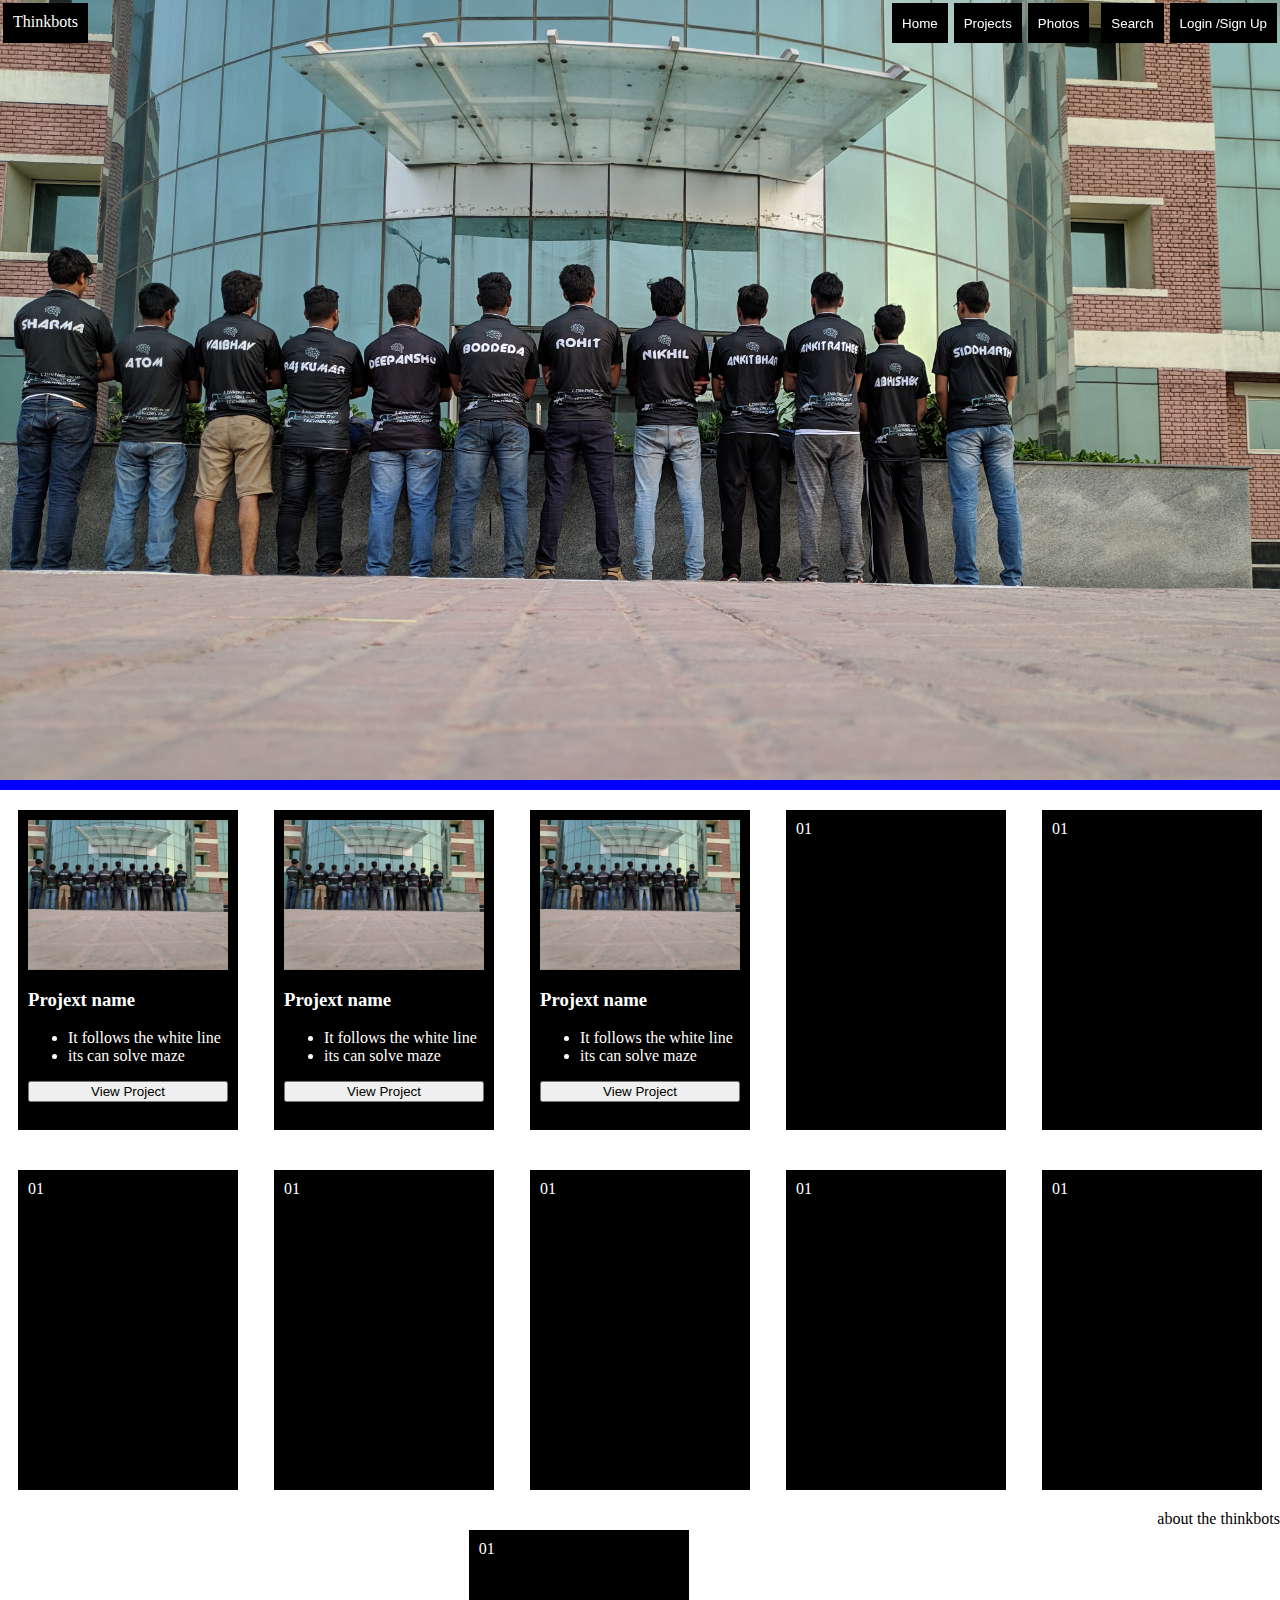
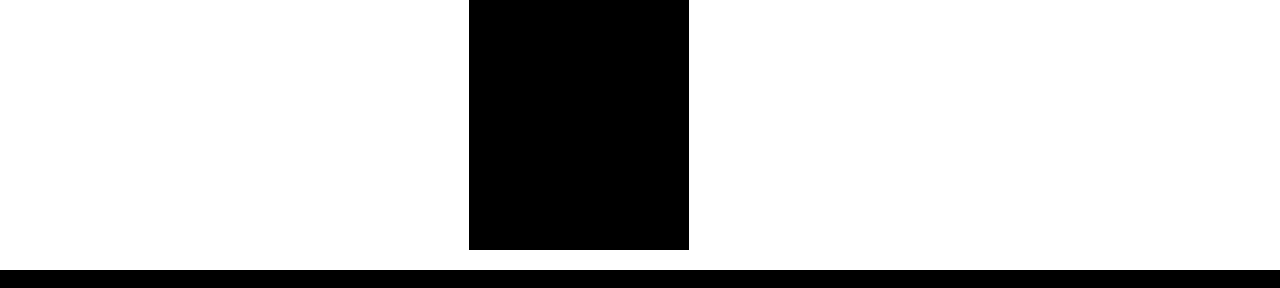
==== index.html @ 304fc338 "sample" ====
<html>
    <meta name ="viewport" content="width=device-width,initial-scale=1.0">
    <head>
        <title>
            Thinkbots !
        </title>
        <link rel="stylesheet" href="index.css">
      
    </head>

    <body> 
         
        
        
<div class="bckimg">  
               
    <div id = "toolbar">

  

        <div class = "logo tb ">
           
                Thinkbots
            
        </div>

            <div class  = "right_section">

  
  
                <button class ="home tb">Home</button>

                <button class ="project tb">Projects</button>

               <button class ="Photos tb">Photos</button>

                <button class = "SePa tb">
                    
                 <input class="navSearch" placeholder="Type here">
                    
                    
                
                </button>
                <button class = "navSbtn tb">Search</button>  

                <button class ="profile tb">Login /Sign Up</button>


            </div>
  
    </div>  

          
 </div>
        <div id = "content_cont">
              
            <div class="content 01">
                <img class = "projimg 01" src="index_img.jpg">
                <h3>Projext name</h3>
                <ul>
                    <li>It follows the white line</li>
                    <li>its can solve maze</li>
                
                
                </ul>
                
                <button class ="vpbut 01">View Project</button>
              
                    
                
            </div>
            
            
            <div class="content 02">
                
                <img class = "projimg 01" src="index_img.jpg">
                <h3>Projext name</h3>
                <ul>
                    <li>It follows the white line</li>
                    <li>its can solve maze</li>
                
                
                </ul>
                
                <button class ="vpbut 02">View Project</button>
              
                    
            </div> 
             
            <div class="content 03">  
                
                <img class = "projimg 01" src="index_img.jpg">
                <h3>Projext name</h3>
                <ul>
                    <li>It follows the white line</li>
                    <li>its can solve maze</li>
                
                
                </ul>
                
                <button class ="vpbut 03">View Project</button>
              
                
            </div>
            
            <div class="content 09">01</div>
            <div class="content 10">01</div>
            <div class="content 11">01</div>
            <div class="content 12">01</div>
            <div class="content 13">01</div>
            <div class="content 14">01</div>
            <div class="content 15">01</div>
            <div class="content 16">01</div>

            
            
            
            
            
        about the thinkbots 
        </div>
        <div id = "footer">
        created by the team thinkbots
        
        </div>
        
        
        
        
        
        
        
        
    
    
   <script src="index.js"></script>
    </body>

</html>
---- index.css ----
body{
    background:blue; 
    color : black;
    padding: 0px;
    margin: 0px;
    
}

#toolbar{
    background-color:transparent;
    
    position: sticky;
    left:0px;
     top:0px;
    display: flex; 
    justify-content: space-between;
    border-top: 0px;
    padding: 0px ;
}
.tb{
    background-color: black;
    color:white;
    border: 100px;
    border-color: aqua;
    padding: 10px ;
    margin: 3px;
    transition: all 100ms;
   
}






@media screen and (min-width:550px){



.right_section{
    background-color:transparent;
    position: relative;
    left:0px;
     top:0px;
    display: flex; 
    justify-content: flex-end;
    border-top: 0px;
    padding: 0px ;
}
}



.bckimg{
/*
  
    background: linear-gradient(to bottom right , blue , red); 
*/
    background-image: url(index_img.jpg);
    background-size:cover;
    background-attachment: fixed;
    width: 100%;
    
    position: relative;
    height: 780px;
    border-top: 0px;
    padding: 0px ;
    margin: 0px;
}


.content{
    
    padding: 10px;
    background-color: black;
    color : white;
    
    height: 300px;
    width: 200px;
    border: 10++++px solid black;
    
    margin: 20px auto;
    
   
}
  
    #content_cont{
   background-color:white;
    position: relative;
    left:0px;
     top:10px;
    height:auto px;
    border-top: 0px;
    padding: 0px ;
    display:flex;
   flex-wrap: wrap;
align-content: center;
    
    
   
}

#footer{
    background-color:black;
    position: relative;
    left:0px;
     top:10px;
    border-top: 0px;
    padding: 0px ;
    padding: 0px ;
}

.projimg{
    height: auto;
    width: 100%;
}

.vpbut {
    position: relative;
    width:100%;
    text-decoration-color: aqua
}
.menuebtn{
    visibility: hidden;
}




.navSearch {
    background-color: #fffff;
    border : 0px solid black;
    border-radius: 30px;
    width: 0px;
    height: 27px;
    transition-duration: all 500ms;
    padding: 0px;
    
}
.SePa  {
    width: 0px;
    padding: 0px;
    height: 40px;
    transition-duration: all 500ms;
    border:0px;
}







/*for small screen size */ 



@media screen and (max-width:549px){
.right_section{
    background-color:transparent;
    visibility: hidden;
    position: relative;
    left:0px;
     top:0px;
    display: flex; 
    flex-direction: column;
    border-top: 0px;
    padding: 0px ;
    
}
  #toolbar{
    background-color:transparent;
    
    position: fixed;
    left:0px;
     top:0px;
    display: flex; 
      flex-direction: column;
    justify-content:flex-start;
    border-top: 0px;
    padding:0px ;
      width: 100%;
}  
 
   
  .tb{
     
    background-color: black;
  color: white;
      
    border-color: aqua;
    padding: 10px;
    margin: 0px;
      width: 100%;
    transition: all 100ms;
      display: flex;
      justify-content: center;
      
   
}  
    
    .navbtn {
         background-color: aqua;
        color: red;
        position: fixed;
        left :0px;
     
        
        
    }   
    
    
 

.navSearch {
    background-color: #fffff;
    border : 0px solid black;
    border-radius: 30px;
    width: 70%;
    height: 0px;
    padding: 10px;
    
}
.SePa  {
    width: 100%;
    padding: 0px;
height:0px;

    border:0px;
}

    
    
    

    
    
    
    
    
    
    
    
    
}
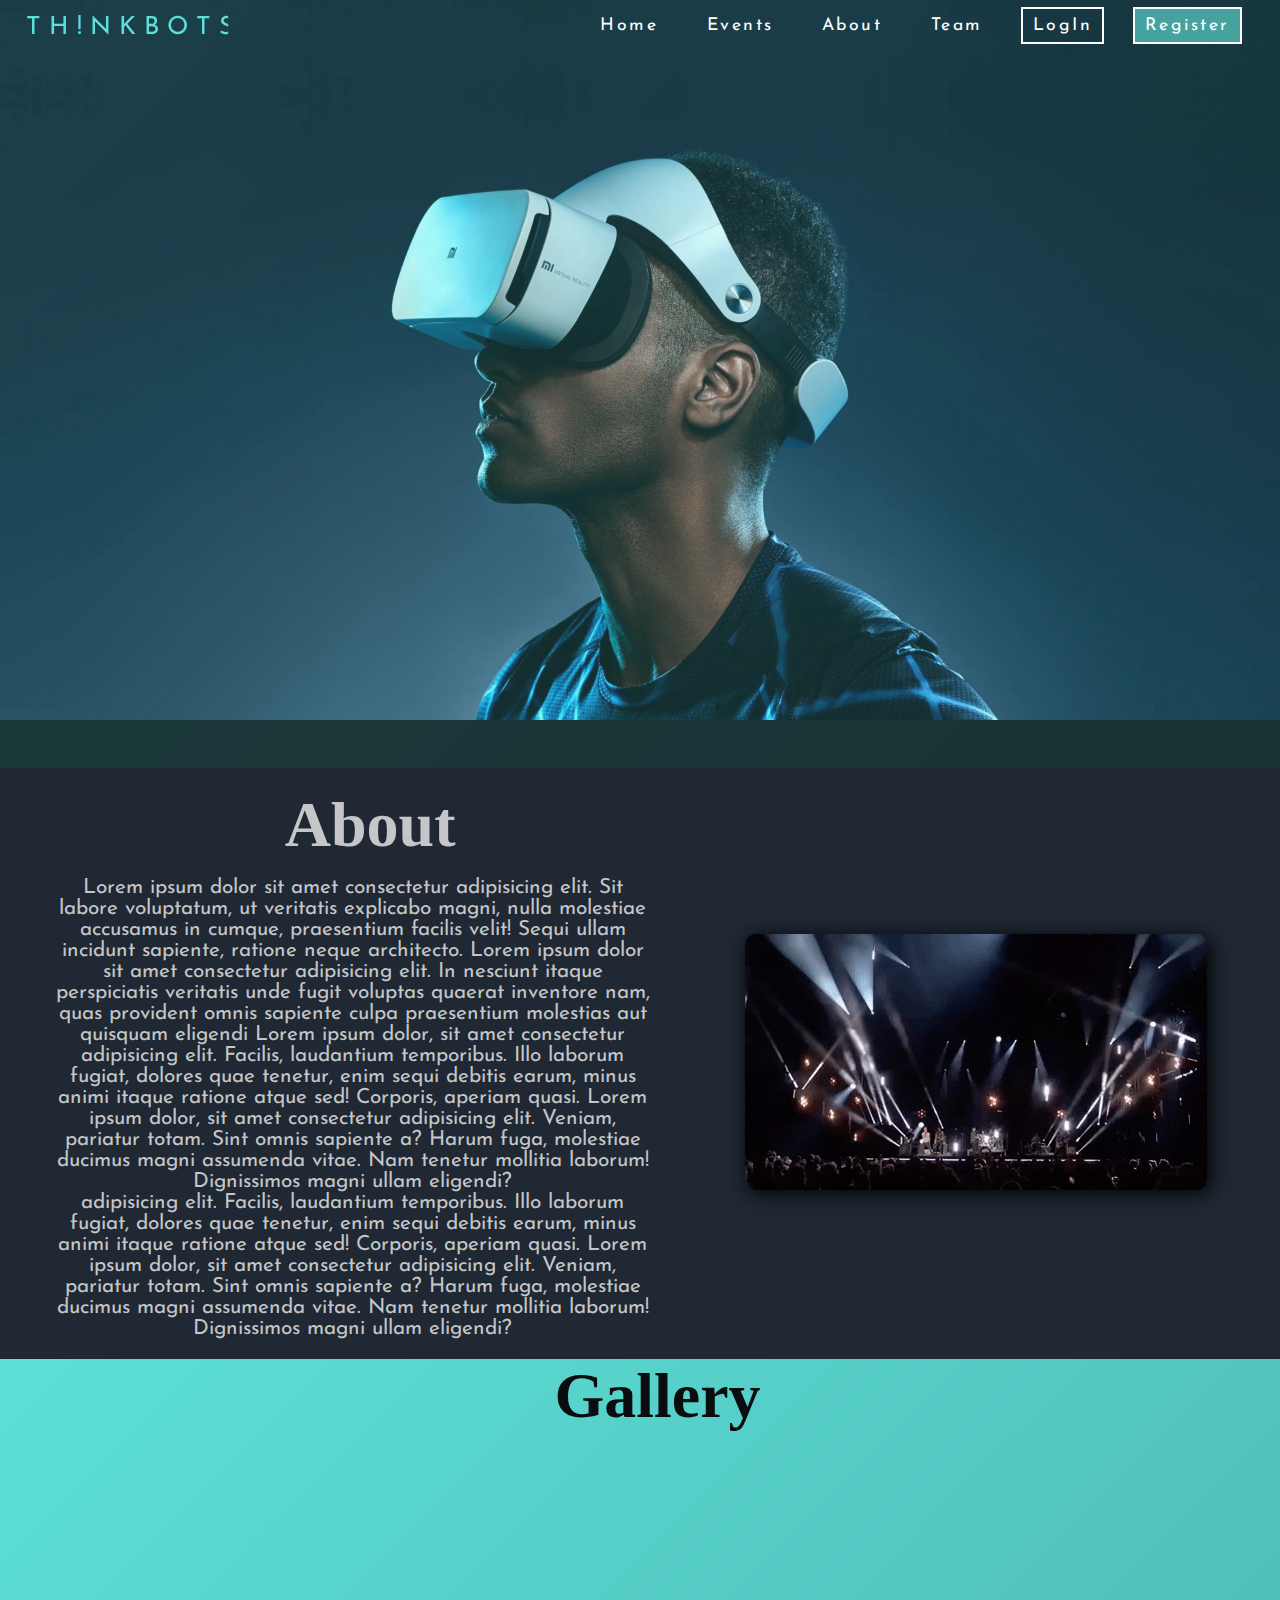
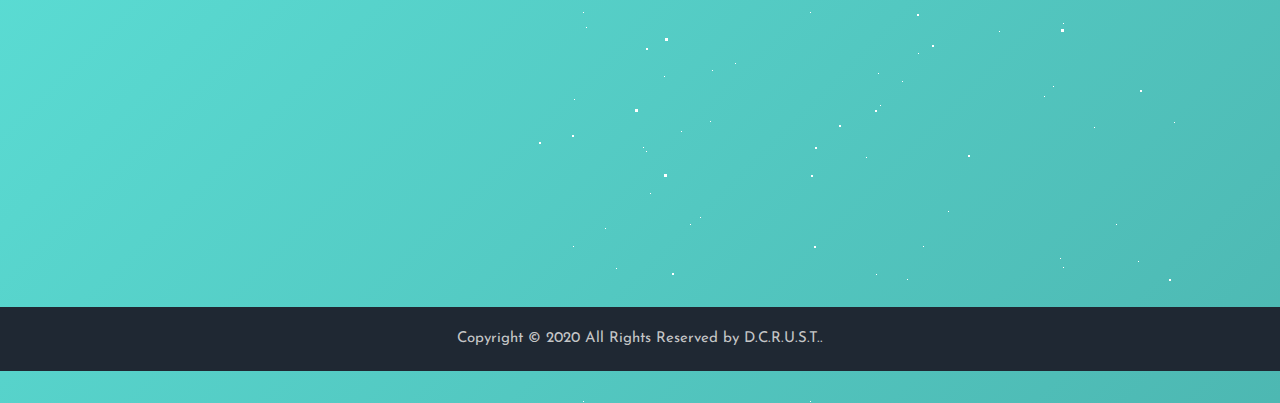
==== commit b7218056: "added files from rhythm website and some changes" ====
--- a/index.html
+++ b/index.html
@@ -1,139 +1,309 @@
-<html>
-    <meta name ="viewport" content="width=device-width,initial-scale=1.0">
-    <head>
-        <title>
-            Thinkbots !
-        </title>
-        <link rel="stylesheet" href="index.css">
-      
-    </head>
-
-    <body> 
-         
-        
-        
-<div class="bckimg">  
-               
-    <div id = "toolbar">
-
-  
-
-        <div class = "logo tb ">
-           
-                Thinkbots
-            
-        </div>
-
-            <div class  = "right_section">
-
-  
-  
-                <button class ="home tb">Home</button>
-
-                <button class ="project tb">Projects</button>
-
-               <button class ="Photos tb">Photos</button>
-
-                <button class = "SePa tb">
-                    
-                 <input class="navSearch" placeholder="Type here">
-                    
-                    
-                
-                </button>
-                <button class = "navSbtn tb">Search</button>  
-
-                <button class ="profile tb">Login /Sign Up</button>
-
-
-            </div>
-  
-    </div>  
-
-          
- </div>
-        <div id = "content_cont">
-              
-            <div class="content 01">
-                <img class = "projimg 01" src="index_img.jpg">
-                <h3>Projext name</h3>
-                <ul>
-                    <li>It follows the white line</li>
-                    <li>its can solve maze</li>
-                
-                
-                </ul>
-                
-                <button class ="vpbut 01">View Project</button>
-              
-                    
-                
-            </div>
-            
-            
-            <div class="content 02">
-                
-                <img class = "projimg 01" src="index_img.jpg">
-                <h3>Projext name</h3>
-                <ul>
-                    <li>It follows the white line</li>
-                    <li>its can solve maze</li>
-                
-                
-                </ul>
-                
-                <button class ="vpbut 02">View Project</button>
-              
-                    
-            </div> 
-             
-            <div class="content 03">  
-                
-                <img class = "projimg 01" src="index_img.jpg">
-                <h3>Projext name</h3>
-                <ul>
-                    <li>It follows the white line</li>
-                    <li>its can solve maze</li>
-                
-                
-                </ul>
-                
-                <button class ="vpbut 03">View Project</button>
-              
-                
-            </div>
-            
-            <div class="content 09">01</div>
-            <div class="content 10">01</div>
-            <div class="content 11">01</div>
-            <div class="content 12">01</div>
-            <div class="content 13">01</div>
-            <div class="content 14">01</div>
-            <div class="content 15">01</div>
-            <div class="content 16">01</div>
-
-            
-            
-            
-            
-            
-        about the thinkbots 
-        </div>
-        <div id = "footer">
-        created by the team thinkbots
-        
-        </div>
-        
-        
-        
-        
-        
-        
-        
-        
-    
-    
-   <script src="index.js"></script>
-    </body>
+<!DOCTYPE html>
+<html lang="en">
+
+<head>
+      <meta charset="UTF-8">
+      <meta name="viewport" content="width=device-width, initial-scale=1.0">
+      <meta http-equiv="X-UA-Compatible" content="ie=edge">
+      <title>Rhythm 2k20</title>
+      <link href="https://fonts.googleapis.com/css?family=Josefin+Sans&display=swap" rel="stylesheet">
+      <link rel="stylesheet" href="./css/index.css">
+      <link rel="stylesheet" href="./css/animations-index.css">
+
+      <meta name="theme-color" content="#1F2833">
+
+</head>
+
+<body>
+
+      <div id="loading">
+            <div id="loading-logo">
+                  <samp>RHYTHM <br> 2k20</samp>
+
+            </div>
+      </div>
+
+      <iframe id="fest-video" width="560" height="315" src="https://www.youtube.com/embed/jZt53MjhiX4" frameborder="0"
+            allow="accelerometer; autoplay; encrypted-media; gyroscope; picture-in-picture" allowfullscreen></iframe>
+      <div id="fest-video-overlay"></div>
+
+
+      <img id="full-img" src="" alt="">
+
+
+
+
+
+
+      <nav id="nav">
+
+
+
+
+            <!-- ***********************logo******************** -->
+
+
+            <svg class="logo" version="1.1" xmlns="" xmlns:xlink="" x="0px" y="0px" width="200px" height="50px"
+                  viewBox="0 0 574.558 120" enable-background="new 0 0 574.558 120" xml:space="preserve">
+                  <defs>
+                        <pattern id="water" width=".25" height="1.1" patternContentUnits="objectBoundingBox">
+                              <path fill="#66fcf1"
+                                    d="M0.25,1H0c0,0,0-0.659,0-0.916c0.083-0.303,0.158,0.334,0.25,0C0.25,0.327,0.25,1,0.25,1z" />
+                        </pattern>
+
+                        <text id="text" transform="matrix(1 0 0 1 -8.0684 116.7852)" font-family="'Cabin Condensed'"
+                              font-size="100">T H ! N K B O T S</text>
+
+                        <mask id="text_mask">
+                              <use x="0" y="0" xlink:href="#text" opacity="1" fill="#66fcf1" />
+                        </mask>
+                  </defs>
+
+                  <!--<use x="0" y="0" xlink:href="#text" fill="#222"/>-->
+
+                  <rect class="water-fill" mask="url(#text_mask)" fill="url(#water)" x="-800" y="0" width="1600"
+                        height="120" />
+
+            </svg>
+
+
+            <!-- //////////////logo -->
+
+
+
+
+
+
+
+            <ul id="nav-list">
+
+
+
+
+                  <a id="nav-item" class="home">Home </a>
+                  <a id="nav-item" class="events" href="events.html">Events </a>
+                  <a id="nav-item" class="about" href="#about">About </a>
+                  <a id="nav-item" class="team">Team </a>
+                  <a id="nav-item" class="log-in" href="login.html">LogIn</a>
+                  <a id="nav-item" class="register" href="regis.html">Register </a>
+
+
+
+
+
+
+            </ul>
+
+            <div id="menu-btn">
+                  <div id="btn-bar" class="bar1"></div>
+                  <div id="btn-bar" class="bar2"></div>
+                  <div id="btn-bar" class="bar3"></div>
+            </div>
+
+
+
+
+
+
+
+      </nav>
+
+
+      <nav id="ns">
+
+
+
+
+            <!-- ***********************logo******************** -->
+
+
+            <svg class="logo" version="1.1" xmlns="" xmlns:xlink="" x="0px" y="0px" width="200px" height="50px"
+                  viewBox="0 0 574.558 120" enable-background="new 0 0 574.558 120" xml:space="preserve">
+                  <defs>
+                        <pattern id="water" width=".25" height="1.1" patternContentUnits="objectBoundingBox">
+                              <path fill="#66fcf1"
+                                    d="M0.25,1H0c0,0,0-0.659,0-0.916c0.083-0.303,0.158,0.334,0.25,0C0.25,0.327,0.25,1,0.25,1z" />
+                        </pattern>
+
+                        <text id="text" transform="matrix(1 0 0 1 -8.0684 116.7852)" font-family="'Cabin Condensed'"
+                              font-size="100">T H ! N K B O T S</text>
+
+                        <mask id="text_mask">
+                              <use x="0" y="0" xlink:href="#text" opacity="1" fill="#66fcf1" />
+                        </mask>
+                  </defs>
+
+                  <!--<use x="0" y="0" xlink:href="#text" fill="#222"/>-->
+
+                  <rect class="water-fill" mask="url(#text_mask)" fill="url(#water)" x="-800" y="0" width="1600"
+                        height="120" />
+
+            </svg>
+
+
+            <!-- //////////////logo -->
+
+
+
+
+
+
+
+            <ul id="nav-list">
+
+
+
+
+                  <a id="nav-item" class="home">Home </a>
+                  <a id="nav-item" class="events" href="events.html">Events </a>
+                  <a id="nav-item" class="about" href="#about">About </a>
+                  <a id="nav-item" class="team">Team </a>
+                  <a id="nav-item" class="log-in" href="login.html">LogIn</a>
+                  <a id="nav-item" class="register" href="regis.html">Register </a>
+
+
+
+
+
+
+            </ul>
+
+            <div id="menu-btn">
+                  <div id="btn-bar" class="bar1"></div>
+                  <div id="btn-bar" class="bar2"></div>
+                  <div id="btn-bar" class="bar3"></div>
+            </div>
+
+
+
+
+
+
+
+      </nav>
+
+      <div id="intro">
+
+
+            <div id="intro-overlay"></div>
+            <!-- <a id="int-btn" href="regis.html">Register Now</a> -->
+
+
+            <!-- <div id='stars'></div>
+            <div id='stars2'></div>
+            <div id='stars3'></div> -->
+
+
+      </div>
+
+
+
+
+
+
+
+
+      </div>
+
+
+
+
+
+      <div id="about">
+
+            <div class="about-left">
+
+                  <h1>About</h1>
+                  <p>Lorem ipsum dolor sit amet consectetur adipisicing elit. Sit labore voluptatum, ut
+                        veritatis
+                        explicabo
+                        magni, nulla molestiae accusamus in cumque, praesentium facilis velit! Sequi ullam
+                        incidunt
+                        sapiente,
+                        ratione neque architecto.
+                        Lorem ipsum dolor sit amet consectetur adipisicing elit. In nesciunt itaque
+                        perspiciatis
+                        veritatis unde fugit voluptas quaerat inventore nam, quas provident omnis sapiente
+                        culpa
+                        praesentium molestias aut quisquam eligendi Lorem ipsum dolor, sit amet consectetur
+                        adipisicing elit. Facilis, laudantium temporibus. Illo laborum fugiat, dolores quae
+                        tenetur, enim sequi debitis earum, minus animi itaque ratione atque sed! Corporis,
+                        aperiam
+                        quasi.
+                        Lorem ipsum dolor, sit amet consectetur adipisicing elit. Veniam, pariatur totam.
+                        Sint
+                        omnis sapiente a? Harum fuga, molestiae ducimus magni assumenda vitae. Nam tenetur
+                        mollitia laborum! Dignissimos magni ullam eligendi?
+                  </p>
+                  <p>
+                        adipisicing elit. Facilis, laudantium temporibus. Illo laborum fugiat, dolores quae
+                        tenetur, enim sequi debitis earum, minus animi itaque ratione atque sed! Corporis,
+                        aperiam
+                        quasi.
+                        Lorem ipsum dolor, sit amet consectetur adipisicing elit. Veniam, pariatur totam.
+                        Sint
+                        omnis sapiente a? Harum fuga, molestiae ducimus magni assumenda vitae. Nam tenetur
+                        mollitia laborum! Dignissimos magni ullam eligendi?
+                  </p>
+
+            </div>
+
+
+            <div id="fest-video-mob">Watch Video</div>
+
+
+            <div class="about-right">
+                  <img id="about-img" src="./img/giphy.gif" alt="" srcset="">
+
+
+            </div>
+
+
+      </div>
+
+
+
+      </div>
+
+      <h1 id="gallery-head">Gallery</h1>
+      <div id="gallery">
+
+            <div id='stars'></div>
+            <div id='stars2'></div>
+            <div id='stars3'></div>
+
+            <img src="./img/University/dcrust-1.jpg" alt="" class="img_1" onclick="onimgclick(1)">
+            <img src="./img/University/dcrust-2.jpg" alt="" class="img_2" onclick="onimgclick(2)">
+            <img src="./img/University/dcrust-3.jpeg" alt="" class="img_3" onclick="onimgclick(3)">
+            <img src="./img/University/dcrust-4.jpg" alt="" class="img_4" onclick="onimgclick(4)">
+            <img src="./img/University/dcrust-10.jpeg" alt="" class="img_5" onclick="onimgclick(5)">
+            <img src="./img/University/dcrust-6.jpg" alt="" class="img_6" onclick="onimgclick(6)">
+            <img src="./img/University/dcrust-7.jpg" alt="" class="img_7" onclick="onimgclick(7)">
+            <img src="./img/University/dcrust-8.jpg" alt="" class="img_8" onclick="onimgclick(8)">
+
+
+
+      </div>
+
+
+
+      <footer class="site-footer">
+
+            <!-- <hr> -->
+
+
+
+
+            <p class="copyright-text">Copyright &copy; 2020 All Rights Reserved by
+                  <a href="http://dcrustm.ac.in/">D.C.R.U.S.T.</a>.
+
+            </p>
+
+      </footer>
+
+</body>
+
+<script src="./js/jquery-3.4.1.min.js"></script>
+<script src="./js/index.js"></script>
 
 </html>--- a/css/index.css
+++ b/css/index.css
@@ -0,0 +1,818 @@
+#fest-video-mob {
+    display: none;
+}
+
+
+body {
+    overflow-x: hidden;
+    font-family: monospace;
+    padding: 0px;
+    margin: 0px;
+    background: linear-gradient(-45deg, #1F2833,
+            #C5C6C7,
+            #45A29E, #66FCF1);
+    background-size: 400% 400%;
+    animation: gradient 10s ease infinite;
+}
+
+@keyframes gradient {
+    0% {
+        background-position: 0% 50%;
+    }
+
+    30% {
+        background-position: 100% 50%;
+    }
+
+    100% {
+        background-position: 0% 50%;
+    }
+}
+
+html {
+    /* scroll-behavior: smooth; */
+}
+
+* {
+    color: #C5C6C7;
+    font-family: 'Josefin Sans', sans-serif;
+    margin: 0px;
+    padding: 0px;
+    overflow-x: hidden;
+}
+
+a {
+    text-decoration: none;
+}
+
+
+
+
+
+#loading {
+
+
+    background-color: #1F2833;
+    position: fixed;
+    height: 100vh;
+    width: 100%;
+    z-index: 10;
+    text-align: center;
+    /* display: none; */
+
+}
+
+#loading-logo {
+    font-size: 3em;
+    margin-top: calc(50vh - 2em);
+    animation: loadinglogo 0.5s linear infinite alternate;
+}
+
+
+
+@keyframes loadinglogo {
+    from {
+        transform: scale(0.5);
+
+
+    }
+
+    to {
+        transform: scale(0.6)
+    }
+}
+
+#fest-video {
+    position: fixed;
+
+    width: 80%;
+    height: 90vh;
+    margin-left: 10%;
+    margin-top: 5vh;
+    z-index: 100;
+    box-shadow: 50px 50px 200px black;
+    display: none;
+    border-radius: 40px;
+}
+
+#fest-video-overlay {
+    position: fixed;
+    height: 200vh;
+    width: 300vw;
+    background-color: black;
+    opacity: 0.5;
+    z-index: 95;
+    display: none;
+}
+
+#full-img {
+    position: fixed;
+    max-height: 90vh;
+    max-width: 90vw;
+    width: auto;
+    top: 50%;
+    left: 50%;
+    transform: translateX(-50%) translateY(-50%);
+    z-index: 96;
+    box-shadow: 10px 10px 30px black;
+    display: none;
+    border-radius: 10px;
+}
+
+
+
+
+nav {
+    display: flex;
+    justify-content: space-evenly;
+    background-color: #1F2833;
+    width: 100%;
+    height: 50px;
+    padding: 0px;
+    position: fixed;
+    top: -70px;
+    z-index: 5;
+    /* box-shadow: 0px 0px 10px black; */
+    transition: 0.3s ease-out;
+}
+
+#ns {
+    position: absolute;
+    background-color: transparent;
+    top: 0px
+}
+
+nav:hover {}
+
+
+
+#logo {
+    margin: auto 20px auto 20px;
+    display: block;
+    color: white;
+
+
+
+}
+
+#menu-btn {
+    margin: auto 20px auto auto;
+    height: 35px;
+    width: 35px;
+    display: none;
+    z-index: 5;
+}
+
+
+
+#btn-bar {
+
+    border-radius: 2px;
+    margin: 5px auto 5px auto;
+    height: 4px;
+    width: 90%;
+    background-color: #66fcf1;
+    transition: transform 0.25s;
+
+}
+
+
+#nav-list {
+    list-style: none;
+    display: flex;
+    flex-direction: row;
+    align-items: center;
+    justify-content: flex-end;
+    margin-right: 3vw;
+    width: 100%;
+
+    /* display: none; */
+}
+
+
+
+
+#nav-list li {
+    /* text-decoration: none; */
+    color: white;
+}
+
+
+
+
+
+
+
+
+#nav-item {
+
+
+    margin-left: 3%;
+    font-size: 1.1em;
+    padding: 8px 10px 8px 10px;
+    cursor: pointer;
+    letter-spacing: 2.5px;
+    transition: 0.1s;
+    color: white;
+
+
+}
+
+.log-in {
+    width: auto;
+    border: solid 2px white;
+
+
+}
+
+.register {
+    border: solid 2px white;
+    color: #1F2833;
+    background-color: #45A29E;
+    padding-right: 10px;
+}
+
+#nav-item:hover {
+    transform: scale(1.02);
+    /* box-shadow: 0.1px 0.1px 5px#66fcf1; */
+
+    background-color: #45A29E;
+}
+
+.register:hover {
+
+    background-color: #1F2833;
+}
+
+
+
+.nav-reg {
+    display: none;
+
+}
+
+.bar1 {
+    transform-origin: right;
+}
+
+.bar3 {
+    transform-origin: right;
+}
+
+#intro {
+    background-color: #0B0C10;
+    background-image: url(../img/web/vr_bg_1.jpg);
+    background-size: 100% auto;
+    background-repeat: no-repeat;
+    height: 60vw;
+    opacity: 0.8;
+}
+
+#intro-overlay {
+    position: absolute;
+    top: 0px;
+    left: 0px;
+    height: 110%;
+    width: 100%;
+    background-color: #1F2833;
+    opacity: 0;
+
+}
+
+
+
+#about {
+    margin-top: 0vw;
+    display: flex;
+    flex-wrap: wrap;
+    justify-content: space-evenly;
+    flex-direction: row;
+    background-color: #1F2833;
+}
+
+#about h1 {
+    font-size: 4em;
+    font-family: cursive;
+    margin-bottom: 15px;
+
+}
+
+#about p {
+    font-size: 1.3em;
+
+}
+
+.about-left {
+
+    padding: 20px;
+    text-align: center;
+    width: 50%;
+    /* margin: -100px 10%; */
+    /* border: solid 2px black; */
+}
+
+.about-right {
+    margin: auto 10px auto 10px;
+    padding: 30px;
+    /* border: solid 2px black;s */
+}
+
+#about-img {
+    height: auto;
+    width: 100%;
+    border-radius: 10px;
+    box-shadow: 3px 3px 20px black;
+    transition: 0.5s;
+}
+
+#about-img:hover {
+    transform: scale(1.05);
+}
+
+
+
+
+
+
+.logo {
+    margin-top: 5px;
+    height: 30px;
+    min-width: 300px;
+    transform: translateX(-50px);
+}
+
+@keyframes wave {
+    0% {
+        x: -400px;
+    }
+
+    100% {
+        x: 0;
+    }
+}
+
+@keyframes fill-up {
+    0% {
+        height: 50px;
+        y: 130px;
+    }
+
+    40% {
+        height: 160px;
+        y: -30px;
+    }
+
+    80% {
+        height: 160px;
+        y: -30px;
+    }
+
+    100% {
+        height: 50px;
+        y: 130px;
+    }
+}
+
+.water-fill {
+    animation: wave 0.7s infinite linear,
+        fill-up 15s infinite ease-out
+}
+
+#gallery-head {
+    color: #0B0C10;
+    text-align: center;
+    font-family: cursive;
+    font-size: 4em;
+
+}
+
+
+
+#gallery {
+    font-size: 2em;
+    margin: 10vw auto 20px auto;
+    color: #0B0C10;
+    height: auto;
+    display: flex;
+    flex-wrap: wrap;
+    justify-content: center;
+    margin-left: 6vw;
+    margin-right: 6vw;
+    padding-top: 50px;
+    padding-bottom: 50px;
+
+}
+
+#gallery img {
+    height: 200px;
+    box-shadow: 2px 2px 10px black;
+    border-radius: 5px;
+    margin: 1vw;
+
+    transition: 0.5s;
+}
+
+#gallery img:hover {
+    transform: scale(1.05);
+}
+
+
+
+
+
+.footer {
+    width: 33.3%;
+    height: 100%;
+    background-color: #C5C6C7;
+}
+
+
+
+
+
+
+
+
+
+
+
+
+
+/*Gallery css*/
+
+
+* {
+    box-sizing: border-box;
+}
+
+
+
+h1 {
+    font-family: 'Open Sans', sans-serif;
+    margin-left: 35px;
+}
+
+#gallery ul {
+    list-style-type: none;
+}
+
+#gallery ul li {
+    display: inline-block;
+    position: relative;
+    overflow: hidden;
+}
+
+#gallery ul li .mosaicItem {
+    width: 400px;
+    height: 400px;
+}
+
+#gallery ul li .mosaicItem>a .text {
+    position: absolute;
+    bottom: -50px;
+    left: 0;
+    width: 100%;
+    height: 50px;
+    background: rgba(0, 0, 0, 0.8);
+    color: white;
+    font-family: 'Open Sans', sans-serif;
+    text-align: center;
+    font-weight: 600;
+    line-height: 50px;
+    transition: all 0.5s ease-in-out;
+    opacity: 0;
+}
+
+#gallery ul li .mosaicItem>a:hover .text {
+    bottom: 0;
+    opacity: 1;
+}
+
+#gallery ul li .popin {
+    display: flex;
+    text-align: center;
+    position: fixed;
+    top: -100%;
+    transition: all ease 0.5s;
+    opacity: 0;
+    width: 100%;
+    height: 100%;
+    left: 0;
+    justify-content: center;
+    align-items: center;
+    z-index: 999;
+}
+
+#gallery ul li .popin:target {
+    top: 0;
+    opacity: 1;
+}
+
+#gallery ul li .popin:target .imgBox {
+    position: relative;
+    z-index: 998;
+}
+
+#gallery ul li .popin:target .imgBox:before {
+    content: '✖';
+    position: fixed;
+    right: 10px;
+    top: 10px;
+    color: white;
+    z-index: 999;
+}
+
+#gallery ul li .popin:target .imgBox img {
+    border: 3px solid white;
+}
+
+#gallery ul li .popin .overlay {
+    position: fixed;
+    top: 0;
+    left: 0;
+    background: rgba(0, 0, 0, 0.7);
+    width: 100%;
+    height: 100%;
+    z-index: 899;
+}
+
+
+
+
+
+/* For mobile  */
+
+
+@media screen and (max-width : 728px) {
+
+    * {
+        overflow-X: hidden;
+    }
+
+    body {
+        /* overflow-y: hidden; */
+    }
+
+    .body-svg {
+        top: -30vw;
+
+    }
+
+    #nav-list {
+        display: flex;
+        flex-direction: column;
+        height: 120vh;
+        background-color: #1F2833;
+        justify-content: flex-start;
+        width: 50%;
+        padding: 0px;
+        position: fixed;
+        left: 100%;
+        top: 50px;
+        transition: 0.3s;
+        margin-top: 0px;
+        box-shadow: 2px 3px 10px black;
+
+
+    }
+
+    #nav-item-list {
+        display: flex;
+        justify-content: space-between;
+        flex-direction: column;
+        width: 85%;
+    }
+
+    #nav-img-list {
+        margin-bottom: 10px;
+        /* align-self: flex-start; */
+        display: flex;
+        width: 80%;
+        margin-right: 20px;
+        flex-direction: row;
+        justify-content: space-between;
+    }
+
+    #nav-img-list li {
+        height: 50px;
+        padding: 3px;
+        width: 60px;
+    }
+
+    #nav-img-profile {
+        padding-top: 3px;
+    }
+
+    #nav-item {
+        text-align: center;
+        align-content: flex-start;
+        width: 85%;
+        margin: 4vh auto 0vh auto;
+    }
+
+
+    #menu-btn {
+
+        position: fixed;
+        top: 8px;
+        right: 2px;
+        display: block;
+    }
+
+    .logo {
+        transform: translateX(-25vw) translateY(0.5vw);
+
+
+    }
+
+
+    .about-left {
+
+        font-size: 1.1em;
+        padding: 20px;
+        text-align: center;
+        width: 90%;
+        /* border: solid 2px black; */
+    }
+
+    .about-right {
+        margin: auto 10px auto 10px;
+        padding: 10px;
+        display: none;
+        /* border: solid 2px black; */
+    }
+
+    #about-img {
+        height: 250px;
+        border-radius: 10px;
+        box-shadow: 3px 3px 20px black;
+        transition: 0.5s;
+    }
+
+    #int-btn {
+        display: block;
+        border: solid 2px white;
+        width: 130px;
+        color: white;
+        background-color: #45A29E;
+        padding: 12px;
+        margin-top: 15vh;
+        margin-left: auto;
+        margin-right: auto;
+
+        /* position: absolute; */
+        /* top: 50%; */
+        /* left: 50%; */
+        /* transform: translateX(-50%) translateY(150%); */
+        cursor: pointer;
+    }
+
+    #int-btn:hover {
+        background-color: transparent;
+    }
+
+    #int-btn:active {
+        background-color: transparent;
+    }
+
+    #intro {
+        background-color: #C5C6C7;
+        background-image: none;
+        background-size: 100% auto;
+        background-repeat: no-repeat;
+        height: 100vh;
+
+    }
+
+    #intro {
+        background: linear-gradient(-45deg, #ee7752, #e73c7e, #23a6d5, #23d5ab);
+        background-size: 400% 400%;
+        animation: gradient 10s ease infinite;
+    }
+
+    @keyframes gradient {
+        0% {
+            background-position: 0% 50%;
+        }
+
+        30% {
+            background-position: 100% 50%;
+        }
+
+        100% {
+            background-position: 0% 50%;
+        }
+    }
+
+
+    #Layer_1 {
+        height: auto;
+        width: 100%;
+        margin: 0px;
+        padding: 0px;
+        margin-top: 40px;
+
+
+
+        /* position: relative; */
+        /* left: 50vw; */
+        /* top: 70px; */
+        /* transform: translateY(20vh); */
+
+    }
+
+    #gallery img {
+        height: 100px;
+        overflow: hidden;
+    }
+
+
+
+    /* #body {
+    background: linear-gradient(-45deg, #ee7752, #e73c7e, #23a6d5, #23d5ab);
+    background-size: 400% 400%;
+    animation: gradient 10s ease infinite;
+}
+
+*/
+    @keyframes gradient {
+        0% {
+            background-position: 0% 50%;
+        }
+
+        30% {
+            background-position: 100% 50%;
+        }
+
+        100% {
+            background-position: 0% 50%;
+        }
+    }
+
+    #fest-video-mob {
+        border: solid 2px white;
+        padding: 10px;
+        margin: 30px;
+        background-color: #45A29E;
+        color: white;
+        box-shadow: 1px 1px 5px white;
+        display: block;
+    }
+
+
+
+
+
+
+
+
+
+}
+
+
+
+
+
+
+
+
+
+
+@media screen and (max-width : 378px) {
+
+    .logo {
+        transform: translateX(-25vw) translateY(1vw);
+
+
+    }
+
+    * {
+        overflow-x: hidden;
+    }
+
+    /* #menu-btn {
+    transform: translateX(10vw);
+    position: fixed;
+    top: 8px;
+    right: 0px;
+} */
+
+
+}
+
+
+
+
+
+
+/* footer css */
+
+
+.site-footer {
+    background-color: #1F2833;
+    padding: 20px 0 20px;
+    font-size: 15px;
+    line-height: 24px;
+    color: #737373;
+    text-align: center;
+}--- a/css/animations-index.css
+++ b/css/animations-index.css
@@ -0,0 +1,255 @@
+/* parallex effeect  */
+
+
+
+#stars {
+    width: 1px;
+    height: 1px;
+    background: transparent;
+    box-shadow: 1857px 826px #FFF, 348px 648px #FFF, 388px 235px #FFF, 1167px 812px #FFF, 1620px 376px #FFF, 1780px 1332px #FFF, 324px 1091px #FFF, 494px 498px #FFF, 136px 1432px #FFF, 860px 1670px #FFF, 1320px 1772px #FFF, 994px 804px #FFF, 1029px 369px #FFF, 406px 1673px #FFF, 1629px 78px #FFF, 81px 257px #FFF, 136px 527px #FFF, 1879px 1134px #FFF, 31px 1523px #FFF, 27px 1674px #FFF, 1462px 1468px #FFF, 434px 1775px #FFF, 226px 1243px #FFF, 1034px 877px #FFF, 1309px 340px #FFF, 1782px 943px #FFF, 1584px 134px #FFF, 1837px 452px #FFF, 1359px 1762px #FFF, 1690px 1818px #FFF, 43px 1753px #FFF, 135px 387px #FFF, 1912px 1141px #FFF, 1402px 584px #FFF, 1907px 416px #FFF, 1833px 1786px #FFF, 1049px 1544px #FFF, 2px 1444px #FFF, 307px 850px #FFF, 940px 511px #FFF, 1664px 1354px #FFF, 51px 16px #FFF, 1891px 579px #FFF, 803px 1482px #FFF, 159px 924px #FFF, 1521px 157px #FFF, 1724px 1449px #FFF, 1211px 1352px #FFF, 1190px 497px #FFF, 592px 896px #FFF, 1239px 1673px #FFF, 1831px 470px #FFF, 1792px 1900px #FFF, 1092px 890px #FFF, 1784px 854px #FFF, 1168px 1941px #FFF, 726px 1870px #FFF, 473px 1212px #FFF, 1460px 837px #FFF, 1135px 1895px #FFF, 1152px 960px #FFF, 1047px 1573px #FFF, 68px 1315px #FFF, 818px 1817px #FFF, 1402px 1048px #FFF, 1500px 1306px #FFF, 1979px 1238px #FFF, 865px 661px #FFF, 367px 70px #FFF, 1500px 240px #FFF, 833px 585px #FFF, 491px 1727px #FFF, 455px 425px #FFF, 1764px 1367px #FFF, 1861px 17px #FFF, 313px 443px #FFF, 1226px 916px #FFF, 1465px 1220px #FFF, 1962px 663px #FFF, 1156px 1747px #FFF, 1861px 1846px #FFF, 1307px 392px #FFF, 1486px 497px #FFF, 140px 1289px #FFF, 937px 1619px #FFF, 158px 1435px #FFF, 996px 631px #FFF, 1320px 986px #FFF, 807px 1755px #FFF, 559px 116px #FFF, 1625px 1393px #FFF, 340px 1044px #FFF, 489px 1220px #FFF, 1888px 1783px #FFF, 1194px 481px #FFF, 137px 496px #FFF, 777px 155px #FFF, 1195px 1339px #FFF, 171px 302px #FFF, 1754px 835px #FFF, 1512px 623px #FFF, 1253px 1153px #FFF, 1594px 1698px #FFF, 245px 556px #FFF, 1519px 993px #FFF, 1930px 87px #FFF, 1549px 287px #FFF, 381px 373px #FFF, 410px 1620px #FFF, 399px 1701px #FFF, 817px 1057px #FFF, 971px 383px #FFF, 1547px 162px #FFF, 140px 479px #FFF, 714px 1884px #FFF, 974px 741px #FFF, 1313px 1613px #FFF, 39px 1990px #FFF, 1251px 340px #FFF, 468px 722px #FFF, 526px 1040px #FFF, 1081px 1173px #FFF, 1738px 1012px #FFF, 1904px 624px #FFF, 1509px 1571px #FFF, 1021px 541px #FFF, 239px 825px #FFF, 1009px 1783px #FFF, 1440px 1397px #FFF, 1766px 1114px #FFF, 590px 745px #FFF, 1791px 1076px #FFF, 1574px 1831px #FFF, 1115px 813px #FFF, 39px 1126px #FFF, 350px 1455px #FFF, 1729px 38px #FFF, 1453px 548px #FFF, 1290px 1101px #FFF, 1264px 1626px #FFF, 38px 235px #FFF, 937px 1226px #FFF, 389px 1131px #FFF, 1964px 946px #FFF, 693px 1383px #FFF, 1867px 1255px #FFF, 542px 1774px #FFF, 849px 1360px #FFF, 332px 1415px #FFF, 106px 727px #FFF, 520px 1474px #FFF, 407px 550px #FFF, 1174px 1230px #FFF, 811px 799px #FFF, 1211px 1301px #FFF, 115px 182px #FFF, 1517px 701px #FFF, 770px 659px #FFF, 1201px 144px #FFF, 187px 723px #FFF, 749px 1554px #FFF, 476px 917px #FFF, 1424px 1632px #FFF, 1747px 596px #FFF, 413px 200px #FFF, 1309px 1350px #FFF, 868px 1436px #FFF, 149px 1152px #FFF, 1063px 1224px #FFF, 147px 1567px #FFF, 1049px 339px #FFF, 1360px 1858px #FFF, 1940px 214px #FFF, 1321px 774px #FFF, 1670px 786px #FFF, 692px 865px #FFF, 10px 1505px #FFF, 331px 146px #FFF, 671px 1648px #FFF, 231px 1532px #FFF, 1345px 142px #FFF, 711px 624px #FFF, 1861px 152px #FFF, 1294px 280px #FFF, 1764px 183px #FFF, 437px 1268px #FFF, 1403px 1318px #FFF, 1061px 1032px #FFF, 1790px 251px #FFF, 949px 1800px #FFF, 1252px 252px #FFF, 299px 433px #FFF, 789px 47px #FFF, 1697px 270px #FFF, 491px 1152px #FFF, 346px 1632px #FFF, 1416px 1689px #FFF, 1551px 1567px #FFF, 885px 1859px #FFF, 232px 1020px #FFF, 1578px 423px #FFF, 1412px 339px #FFF, 385px 1934px #FFF, 602px 1535px #FFF, 1301px 1096px #FFF, 1857px 1649px #FFF, 1411px 1015px #FFF, 1131px 1031px #FFF, 299px 616px #FFF, 1151px 1269px #FFF, 593px 1998px #FFF, 1230px 315px #FFF, 1996px 620px #FFF, 443px 335px #FFF, 812px 1834px #FFF, 146px 120px #FFF, 1175px 1353px #FFF, 588px 1530px #FFF, 1299px 1818px #FFF, 27px 419px #FFF, 644px 440px #FFF, 275px 1px #FFF, 1127px 254px #FFF, 1241px 61px #FFF, 1437px 1745px #FFF, 712px 1398px #FFF, 1755px 44px #FFF, 1330px 1516px #FFF, 964px 1083px #FFF, 1012px 531px #FFF, 329px 883px #FFF, 750px 1273px #FFF, 1998px 1031px #FFF, 326px 782px #FFF, 567px 430px #FFF, 1422px 1063px #FFF, 1923px 218px #FFF, 853px 287px #FFF, 798px 1707px #FFF, 1985px 877px #FFF, 706px 1716px #FFF, 1797px 1684px #FFF, 1619px 1160px #FFF, 647px 1407px #FFF, 1757px 1247px #FFF, 830px 1796px #FFF, 484px 1660px #FFF, 887px 1441px #FFF, 1941px 1019px #FFF, 1174px 1695px #FFF, 902px 406px #FFF, 177px 59px #FFF, 1895px 1072px #FFF, 1308px 560px #FFF, 1736px 1233px #FFF, 956px 534px #FFF, 1638px 1132px #FFF, 1224px 715px #FFF, 1257px 1067px #FFF, 48px 1px #FFF, 1424px 122px #FFF, 1853px 1910px #FFF, 113px 362px #FFF, 440px 471px #FFF, 517px 1239px #FFF, 577px 809px #FFF, 498px 631px #FFF, 1562px 1949px #FFF, 272px 1935px #FFF, 274px 1833px #FFF, 1336px 1996px #FFF, 959px 454px #FFF, 1693px 1952px #FFF, 1491px 1582px #FFF, 559px 334px #FFF, 369px 1471px #FFF, 1562px 1190px #FFF, 1850px 619px #FFF, 403px 1262px #FFF, 1517px 922px #FFF, 399px 1731px #FFF, 218px 529px #FFF, 495px 458px #FFF, 1317px 1320px #FFF, 543px 579px #FFF, 175px 110px #FFF, 482px 969px #FFF, 1145px 350px #FFF, 639px 111px #FFF, 861px 1934px #FFF, 834px 1637px #FFF, 1230px 52px #FFF, 346px 1435px #FFF, 1537px 1071px #FFF, 816px 1472px #FFF, 168px 1926px #FFF, 1719px 429px #FFF, 623px 1920px #FFF, 1179px 1599px #FFF, 1450px 850px #FFF, 1635px 145px #FFF, 971px 598px #FFF, 1940px 1644px #FFF, 372px 268px #FFF, 716px 6px #FFF, 45px 758px #FFF, 1075px 234px #FFF, 1708px 785px #FFF, 671px 255px #FFF, 1555px 273px #FFF, 1083px 1767px #FFF, 1036px 570px #FFF, 237px 1841px #FFF, 714px 1501px #FFF, 1451px 1408px #FFF, 1500px 531px #FFF, 1780px 56px #FFF, 1254px 532px #FFF, 1859px 278px #FFF, 705px 1435px #FFF, 1172px 1242px #FFF, 1445px 267px #FFF, 5px 1557px #FFF, 47px 671px #FFF, 1128px 1110px #FFF, 980px 316px #FFF, 647px 285px #FFF, 436px 1504px #FFF, 1578px 1696px #FFF, 1378px 1735px #FFF, 752px 67px #FFF, 329px 898px #FFF, 1943px 438px #FFF, 155px 213px #FFF, 528px 256px #FFF, 1780px 1350px #FFF, 1163px 1744px #FFF, 1523px 1393px #FFF, 1055px 1676px #FFF, 1241px 827px #FFF, 1071px 1871px #FFF, 1350px 1073px #FFF, 1248px 1678px #FFF, 1497px 839px #FFF, 1451px 1381px #FFF, 964px 1704px #FFF, 1034px 685px #FFF, 1427px 714px #FFF, 1379px 1748px #FFF, 70px 217px #FFF, 733px 454px #FFF, 1118px 540px #FFF, 1682px 72px #FFF, 1940px 894px #FFF, 1486px 1396px #FFF, 437px 1838px #FFF, 928px 1416px #FFF, 888px 1366px #FFF, 780px 1580px #FFF, 475px 897px #FFF, 970px 83px #FFF, 1852px 1261px #FFF, 165px 779px #FFF, 726px 1452px #FFF, 614px 447px #FFF, 383px 42px #FFF, 778px 1165px #FFF, 1277px 1439px #FFF, 705px 1731px #FFF, 1243px 389px #FFF, 1125px 130px #FFF, 1882px 1307px #FFF, 188px 1907px #FFF, 316px 1991px #FFF, 373px 1564px #FFF, 1908px 1567px #FFF, 666px 331px #FFF, 130px 1970px #FFF, 1300px 501px #FFF, 1903px 1948px #FFF, 142px 1392px #FFF, 530px 659px #FFF, 850px 1274px #FFF, 551px 835px #FFF, 452px 1219px #FFF, 886px 1391px #FFF, 1604px 1557px #FFF, 760px 444px #FFF, 1572px 1082px #FFF, 1961px 1411px #FFF, 479px 1970px #FFF, 1869px 1585px #FFF, 771px 1192px #FFF, 119px 1909px #FFF, 321px 692px #FFF, 258px 316px #FFF, 1045px 98px #FFF, 1105px 1763px #FFF, 59px 1960px #FFF, 638px 658px #FFF, 969px 1835px #FFF, 1150px 503px #FFF, 1229px 488px #FFF, 903px 442px #FFF, 539px 1490px #FFF, 1016px 40px #FFF, 305px 1407px #FFF, 1828px 121px #FFF, 561px 1745px #FFF, 1539px 822px #FFF, 1774px 1387px #FFF, 985px 1392px #FFF, 376px 838px #FFF, 772px 1968px #FFF, 278px 1507px #FFF, 1893px 1767px #FFF, 476px 1374px #FFF, 1403px 1373px #FFF, 652px 699px #FFF, 1773px 724px #FFF, 966px 411px #FFF, 1874px 1716px #FFF, 1798px 1361px #FFF, 1796px 1085px #FFF, 1732px 216px #FFF, 1463px 481px #FFF, 1914px 489px #FFF, 116px 1012px #FFF, 1757px 490px #FFF, 1231px 261px #FFF, 381px 298px #FFF, 519px 1146px #FFF, 50px 762px #FFF, 1717px 137px #FFF, 846px 97px #FFF, 1485px 1803px #FFF, 695px 1209px #FFF, 771px 1810px #FFF, 712px 682px #FFF, 1193px 1781px #FFF, 1697px 1243px #FFF, 1240px 912px #FFF, 509px 85px #FFF, 1502px 161px #FFF, 351px 713px #FFF, 1346px 496px #FFF, 1431px 1395px #FFF, 841px 1404px #FFF, 955px 594px #FFF, 599px 1008px #FFF, 1412px 262px #FFF, 1704px 804px #FFF, 1445px 1371px #FFF, 1837px 1740px #FFF, 464px 20px #FFF, 1582px 754px #FFF, 1798px 1874px #FFF, 816px 816px #FFF, 1859px 1648px #FFF, 1681px 1970px #FFF, 190px 1576px #FFF, 1466px 120px #FFF, 1946px 341px #FFF, 372px 575px #FFF, 1562px 1960px #FFF, 626px 1509px #FFF, 653px 1607px #FFF, 1057px 1954px #FFF, 1852px 1256px #FFF, 1828px 777px #FFF, 1941px 131px #FFF, 1136px 1969px #FFF, 1852px 113px #FFF, 1577px 1546px #FFF, 1189px 1946px #FFF, 435px 1441px #FFF, 213px 1321px #FFF, 1321px 620px #FFF, 440px 356px #FFF, 1913px 1524px #FFF, 344px 1018px #FFF, 385px 1502px #FFF, 9px 1946px #FFF, 353px 1669px #FFF, 292px 1999px #FFF, 1786px 600px #FFF, 1302px 678px #FFF, 762px 18px #FFF, 1227px 594px #FFF, 262px 1062px #FFF, 1506px 1818px #FFF, 1281px 1756px #FFF, 1759px 824px #FFF, 581px 213px #FFF, 662px 1606px #FFF, 1335px 1041px #FFF, 113px 922px #FFF, 979px 1112px #FFF, 775px 731px #FFF, 733px 1388px #FFF, 518px 75px #FFF, 1447px 1355px #FFF, 1967px 310px #FFF, 1186px 723px #FFF, 1459px 1990px #FFF, 1882px 1304px #FFF, 968px 1077px #FFF, 396px 1227px #FFF, 148px 404px #FFF, 668px 1041px #FFF, 256px 711px #FFF, 305px 543px #FFF, 1604px 1398px #FFF, 1829px 1246px #FFF, 981px 800px #FFF, 255px 969px #FFF, 952px 1553px #FFF, 23px 276px #FFF, 89px 1221px #FFF, 1557px 628px #FFF, 1592px 10px #FFF, 1458px 455px #FFF, 712px 745px #FFF, 1015px 1182px #FFF, 481px 658px #FFF, 1052px 387px #FFF, 1378px 461px #FFF, 574px 1495px #FFF, 1105px 1422px #FFF, 849px 1802px #FFF, 781px 1306px #FFF, 216px 1546px #FFF, 1257px 1849px #FFF, 1445px 896px #FFF, 1396px 234px #FFF, 896px 1542px #FFF, 1554px 1241px #FFF, 1609px 1395px #FFF, 254px 1164px #FFF, 189px 933px #FFF, 128px 757px #FFF, 1085px 1195px #FFF, 1872px 411px #FFF, 1715px 858px #FFF, 1156px 772px #FFF, 64px 1171px #FFF, 1671px 1815px #FFF, 734px 1537px #FFF, 8px 1032px #FFF, 1254px 167px #FFF, 1777px 705px #FFF, 487px 407px #FFF, 1009px 249px #FFF, 1329px 1967px #FFF, 482px 1643px #FFF, 108px 136px #FFF, 1188px 362px #FFF, 53px 1957px #FFF, 525px 247px #FFF, 171px 1006px #FFF, 733px 1282px #FFF, 1185px 105px #FFF, 229px 1918px #FFF, 200px 52px #FFF, 862px 1314px #FFF, 1142px 130px #FFF, 1561px 1283px #FFF, 1562px 1776px #FFF, 749px 1485px #FFF, 1655px 1173px #FFF, 1671px 346px #FFF, 356px 356px #FFF, 1930px 133px #FFF, 1941px 1479px #FFF, 1993px 964px #FFF, 956px 877px #FFF, 1528px 452px #FFF, 39px 88px #FFF, 732px 195px #FFF, 1085px 1606px #FFF, 1356px 957px #FFF, 1733px 610px #FFF, 759px 1884px #FFF, 129px 65px #FFF, 1042px 187px #FFF, 1221px 931px #FFF, 1230px 1123px #FFF, 440px 624px #FFF, 939px 731px #FFF, 1811px 180px #FFF, 223px 1943px #FFF, 1900px 834px #FFF, 206px 407px #FFF, 986px 1742px #FFF, 1023px 1079px #FFF, 511px 1464px #FFF, 1540px 1658px #FFF, 1912px 811px #FFF, 341px 263px #FFF, 1280px 618px #FFF, 1679px 1503px #FFF, 1020px 229px #FFF, 612px 1909px #FFF, 1699px 383px #FFF, 447px 907px #FFF, 1454px 953px #FFF, 1351px 261px #FFF, 884px 156px #FFF, 536px 982px #FFF, 1883px 225px #FFF, 1022px 1543px #FFF, 1183px 282px #FFF, 1727px 1170px #FFF, 282px 737px #FFF, 89px 1331px #FFF, 1283px 1606px #FFF, 528px 1103px #FFF, 782px 974px #FFF, 603px 250px #FFF, 1542px 187px #FFF, 2000px 1015px #FFF, 865px 497px #FFF, 1592px 654px #FFF, 570px 562px #FFF, 1725px 279px #FFF, 1326px 1350px #FFF, 539px 1440px #FFF, 271px 737px #FFF, 1307px 944px #FFF, 528px 12px #FFF, 19px 1470px #FFF, 1416px 876px #FFF, 1434px 1363px #FFF, 270px 1892px #FFF, 1398px 769px #FFF, 1583px 1521px #FFF, 165px 206px #FFF, 1355px 1173px #FFF, 1217px 8px #FFF, 560px 640px #FFF, 525px 457px #FFF, 1262px 313px #FFF, 391px 1780px #FFF, 1848px 1696px #FFF, 1457px 468px #FFF, 720px 1155px #FFF, 869px 1717px #FFF, 462px 1054px #FFF, 1970px 1057px #FFF, 343px 62px #FFF, 225px 1563px #FFF, 222px 1016px #FFF, 1617px 1137px #FFF, 213px 887px #FFF, 1631px 6px #FFF, 247px 1160px #FFF, 791px 945px #FFF, 1029px 751px #FFF, 32px 1738px #FFF, 271px 886px #FFF, 1145px 1464px #FFF, 510px 509px #FFF, 395px 1696px #FFF, 414px 1044px #FFF, 949px 1661px #FFF, 1674px 1872px #FFF, 505px 1773px #FFF, 615px 754px #FFF, 539px 1614px #FFF, 635px 1717px #FFF, 310px 1322px #FFF, 147px 1808px #FFF, 1198px 446px #FFF, 848px 1592px #FFF, 291px 620px #FFF, 84px 469px #FFF, 225px 1592px #FFF, 1088px 1593px #FFF, 1200px 851px #FFF, 1546px 1542px #FFF, 111px 140px #FFF, 1814px 1472px #FFF, 920px 501px #FFF, 272px 1646px #FFF, 384px 532px #FFF, 761px 1251px #FFF, 757px 1098px #FFF, 1652px 1101px #FFF, 345px 94px #FFF, 443px 840px #FFF, 1399px 596px #FFF, 909px 510px #FFF, 24px 1335px #FFF, 1703px 12px #FFF, 511px 550px #FFF, 881px 1747px #FFF, 278px 1738px #FFF, 1878px 813px #FFF, 1278px 3px #FFF, 206px 1820px #FFF;
+    animation: animStar 50s linear infinite;
+}
+
+#stars:after {
+    content: " ";
+    position: absolute;
+    top: 2000px;
+    width: 1px;
+    height: 1px;
+    background: transparent;
+    box-shadow: 1857px 826px #FFF, 348px 648px #FFF, 388px 235px #FFF, 1167px 812px #FFF, 1620px 376px #FFF, 1780px 1332px #FFF, 324px 1091px #FFF, 494px 498px #FFF, 136px 1432px #FFF, 860px 1670px #FFF, 1320px 1772px #FFF, 994px 804px #FFF, 1029px 369px #FFF, 406px 1673px #FFF, 1629px 78px #FFF, 81px 257px #FFF, 136px 527px #FFF, 1879px 1134px #FFF, 31px 1523px #FFF, 27px 1674px #FFF, 1462px 1468px #FFF, 434px 1775px #FFF, 226px 1243px #FFF, 1034px 877px #FFF, 1309px 340px #FFF, 1782px 943px #FFF, 1584px 134px #FFF, 1837px 452px #FFF, 1359px 1762px #FFF, 1690px 1818px #FFF, 43px 1753px #FFF, 135px 387px #FFF, 1912px 1141px #FFF, 1402px 584px #FFF, 1907px 416px #FFF, 1833px 1786px #FFF, 1049px 1544px #FFF, 2px 1444px #FFF, 307px 850px #FFF, 940px 511px #FFF, 1664px 1354px #FFF, 51px 16px #FFF, 1891px 579px #FFF, 803px 1482px #FFF, 159px 924px #FFF, 1521px 157px #FFF, 1724px 1449px #FFF, 1211px 1352px #FFF, 1190px 497px #FFF, 592px 896px #FFF, 1239px 1673px #FFF, 1831px 470px #FFF, 1792px 1900px #FFF, 1092px 890px #FFF, 1784px 854px #FFF, 1168px 1941px #FFF, 726px 1870px #FFF, 473px 1212px #FFF, 1460px 837px #FFF, 1135px 1895px #FFF, 1152px 960px #FFF, 1047px 1573px #FFF, 68px 1315px #FFF, 818px 1817px #FFF, 1402px 1048px #FFF, 1500px 1306px #FFF, 1979px 1238px #FFF, 865px 661px #FFF, 367px 70px #FFF, 1500px 240px #FFF, 833px 585px #FFF, 491px 1727px #FFF, 455px 425px #FFF, 1764px 1367px #FFF, 1861px 17px #FFF, 313px 443px #FFF, 1226px 916px #FFF, 1465px 1220px #FFF, 1962px 663px #FFF, 1156px 1747px #FFF, 1861px 1846px #FFF, 1307px 392px #FFF, 1486px 497px #FFF, 140px 1289px #FFF, 937px 1619px #FFF, 158px 1435px #FFF, 996px 631px #FFF, 1320px 986px #FFF, 807px 1755px #FFF, 559px 116px #FFF, 1625px 1393px #FFF, 340px 1044px #FFF, 489px 1220px #FFF, 1888px 1783px #FFF, 1194px 481px #FFF, 137px 496px #FFF, 777px 155px #FFF, 1195px 1339px #FFF, 171px 302px #FFF, 1754px 835px #FFF, 1512px 623px #FFF, 1253px 1153px #FFF, 1594px 1698px #FFF, 245px 556px #FFF, 1519px 993px #FFF, 1930px 87px #FFF, 1549px 287px #FFF, 381px 373px #FFF, 410px 1620px #FFF, 399px 1701px #FFF, 817px 1057px #FFF, 971px 383px #FFF, 1547px 162px #FFF, 140px 479px #FFF, 714px 1884px #FFF, 974px 741px #FFF, 1313px 1613px #FFF, 39px 1990px #FFF, 1251px 340px #FFF, 468px 722px #FFF, 526px 1040px #FFF, 1081px 1173px #FFF, 1738px 1012px #FFF, 1904px 624px #FFF, 1509px 1571px #FFF, 1021px 541px #FFF, 239px 825px #FFF, 1009px 1783px #FFF, 1440px 1397px #FFF, 1766px 1114px #FFF, 590px 745px #FFF, 1791px 1076px #FFF, 1574px 1831px #FFF, 1115px 813px #FFF, 39px 1126px #FFF, 350px 1455px #FFF, 1729px 38px #FFF, 1453px 548px #FFF, 1290px 1101px #FFF, 1264px 1626px #FFF, 38px 235px #FFF, 937px 1226px #FFF, 389px 1131px #FFF, 1964px 946px #FFF, 693px 1383px #FFF, 1867px 1255px #FFF, 542px 1774px #FFF, 849px 1360px #FFF, 332px 1415px #FFF, 106px 727px #FFF, 520px 1474px #FFF, 407px 550px #FFF, 1174px 1230px #FFF, 811px 799px #FFF, 1211px 1301px #FFF, 115px 182px #FFF, 1517px 701px #FFF, 770px 659px #FFF, 1201px 144px #FFF, 187px 723px #FFF, 749px 1554px #FFF, 476px 917px #FFF, 1424px 1632px #FFF, 1747px 596px #FFF, 413px 200px #FFF, 1309px 1350px #FFF, 868px 1436px #FFF, 149px 1152px #FFF, 1063px 1224px #FFF, 147px 1567px #FFF, 1049px 339px #FFF, 1360px 1858px #FFF, 1940px 214px #FFF, 1321px 774px #FFF, 1670px 786px #FFF, 692px 865px #FFF, 10px 1505px #FFF, 331px 146px #FFF, 671px 1648px #FFF, 231px 1532px #FFF, 1345px 142px #FFF, 711px 624px #FFF, 1861px 152px #FFF, 1294px 280px #FFF, 1764px 183px #FFF, 437px 1268px #FFF, 1403px 1318px #FFF, 1061px 1032px #FFF, 1790px 251px #FFF, 949px 1800px #FFF, 1252px 252px #FFF, 299px 433px #FFF, 789px 47px #FFF, 1697px 270px #FFF, 491px 1152px #FFF, 346px 1632px #FFF, 1416px 1689px #FFF, 1551px 1567px #FFF, 885px 1859px #FFF, 232px 1020px #FFF, 1578px 423px #FFF, 1412px 339px #FFF, 385px 1934px #FFF, 602px 1535px #FFF, 1301px 1096px #FFF, 1857px 1649px #FFF, 1411px 1015px #FFF, 1131px 1031px #FFF, 299px 616px #FFF, 1151px 1269px #FFF, 593px 1998px #FFF, 1230px 315px #FFF, 1996px 620px #FFF, 443px 335px #FFF, 812px 1834px #FFF, 146px 120px #FFF, 1175px 1353px #FFF, 588px 1530px #FFF, 1299px 1818px #FFF, 27px 419px #FFF, 644px 440px #FFF, 275px 1px #FFF, 1127px 254px #FFF, 1241px 61px #FFF, 1437px 1745px #FFF, 712px 1398px #FFF, 1755px 44px #FFF, 1330px 1516px #FFF, 964px 1083px #FFF, 1012px 531px #FFF, 329px 883px #FFF, 750px 1273px #FFF, 1998px 1031px #FFF, 326px 782px #FFF, 567px 430px #FFF, 1422px 1063px #FFF, 1923px 218px #FFF, 853px 287px #FFF, 798px 1707px #FFF, 1985px 877px #FFF, 706px 1716px #FFF, 1797px 1684px #FFF, 1619px 1160px #FFF, 647px 1407px #FFF, 1757px 1247px #FFF, 830px 1796px #FFF, 484px 1660px #FFF, 887px 1441px #FFF, 1941px 1019px #FFF, 1174px 1695px #FFF, 902px 406px #FFF, 177px 59px #FFF, 1895px 1072px #FFF, 1308px 560px #FFF, 1736px 1233px #FFF, 956px 534px #FFF, 1638px 1132px #FFF, 1224px 715px #FFF, 1257px 1067px #FFF, 48px 1px #FFF, 1424px 122px #FFF, 1853px 1910px #FFF, 113px 362px #FFF, 440px 471px #FFF, 517px 1239px #FFF, 577px 809px #FFF, 498px 631px #FFF, 1562px 1949px #FFF, 272px 1935px #FFF, 274px 1833px #FFF, 1336px 1996px #FFF, 959px 454px #FFF, 1693px 1952px #FFF, 1491px 1582px #FFF, 559px 334px #FFF, 369px 1471px #FFF, 1562px 1190px #FFF, 1850px 619px #FFF, 403px 1262px #FFF, 1517px 922px #FFF, 399px 1731px #FFF, 218px 529px #FFF, 495px 458px #FFF, 1317px 1320px #FFF, 543px 579px #FFF, 175px 110px #FFF, 482px 969px #FFF, 1145px 350px #FFF, 639px 111px #FFF, 861px 1934px #FFF, 834px 1637px #FFF, 1230px 52px #FFF, 346px 1435px #FFF, 1537px 1071px #FFF, 816px 1472px #FFF, 168px 1926px #FFF, 1719px 429px #FFF, 623px 1920px #FFF, 1179px 1599px #FFF, 1450px 850px #FFF, 1635px 145px #FFF, 971px 598px #FFF, 1940px 1644px #FFF, 372px 268px #FFF, 716px 6px #FFF, 45px 758px #FFF, 1075px 234px #FFF, 1708px 785px #FFF, 671px 255px #FFF, 1555px 273px #FFF, 1083px 1767px #FFF, 1036px 570px #FFF, 237px 1841px #FFF, 714px 1501px #FFF, 1451px 1408px #FFF, 1500px 531px #FFF, 1780px 56px #FFF, 1254px 532px #FFF, 1859px 278px #FFF, 705px 1435px #FFF, 1172px 1242px #FFF, 1445px 267px #FFF, 5px 1557px #FFF, 47px 671px #FFF, 1128px 1110px #FFF, 980px 316px #FFF, 647px 285px #FFF, 436px 1504px #FFF, 1578px 1696px #FFF, 1378px 1735px #FFF, 752px 67px #FFF, 329px 898px #FFF, 1943px 438px #FFF, 155px 213px #FFF, 528px 256px #FFF, 1780px 1350px #FFF, 1163px 1744px #FFF, 1523px 1393px #FFF, 1055px 1676px #FFF, 1241px 827px #FFF, 1071px 1871px #FFF, 1350px 1073px #FFF, 1248px 1678px #FFF, 1497px 839px #FFF, 1451px 1381px #FFF, 964px 1704px #FFF, 1034px 685px #FFF, 1427px 714px #FFF, 1379px 1748px #FFF, 70px 217px #FFF, 733px 454px #FFF, 1118px 540px #FFF, 1682px 72px #FFF, 1940px 894px #FFF, 1486px 1396px #FFF, 437px 1838px #FFF, 928px 1416px #FFF, 888px 1366px #FFF, 780px 1580px #FFF, 475px 897px #FFF, 970px 83px #FFF, 1852px 1261px #FFF, 165px 779px #FFF, 726px 1452px #FFF, 614px 447px #FFF, 383px 42px #FFF, 778px 1165px #FFF, 1277px 1439px #FFF, 705px 1731px #FFF, 1243px 389px #FFF, 1125px 130px #FFF, 1882px 1307px #FFF, 188px 1907px #FFF, 316px 1991px #FFF, 373px 1564px #FFF, 1908px 1567px #FFF, 666px 331px #FFF, 130px 1970px #FFF, 1300px 501px #FFF, 1903px 1948px #FFF, 142px 1392px #FFF, 530px 659px #FFF, 850px 1274px #FFF, 551px 835px #FFF, 452px 1219px #FFF, 886px 1391px #FFF, 1604px 1557px #FFF, 760px 444px #FFF, 1572px 1082px #FFF, 1961px 1411px #FFF, 479px 1970px #FFF, 1869px 1585px #FFF, 771px 1192px #FFF, 119px 1909px #FFF, 321px 692px #FFF, 258px 316px #FFF, 1045px 98px #FFF, 1105px 1763px #FFF, 59px 1960px #FFF, 638px 658px #FFF, 969px 1835px #FFF, 1150px 503px #FFF, 1229px 488px #FFF, 903px 442px #FFF, 539px 1490px #FFF, 1016px 40px #FFF, 305px 1407px #FFF, 1828px 121px #FFF, 561px 1745px #FFF, 1539px 822px #FFF, 1774px 1387px #FFF, 985px 1392px #FFF, 376px 838px #FFF, 772px 1968px #FFF, 278px 1507px #FFF, 1893px 1767px #FFF, 476px 1374px #FFF, 1403px 1373px #FFF, 652px 699px #FFF, 1773px 724px #FFF, 966px 411px #FFF, 1874px 1716px #FFF, 1798px 1361px #FFF, 1796px 1085px #FFF, 1732px 216px #FFF, 1463px 481px #FFF, 1914px 489px #FFF, 116px 1012px #FFF, 1757px 490px #FFF, 1231px 261px #FFF, 381px 298px #FFF, 519px 1146px #FFF, 50px 762px #FFF, 1717px 137px #FFF, 846px 97px #FFF, 1485px 1803px #FFF, 695px 1209px #FFF, 771px 1810px #FFF, 712px 682px #FFF, 1193px 1781px #FFF, 1697px 1243px #FFF, 1240px 912px #FFF, 509px 85px #FFF, 1502px 161px #FFF, 351px 713px #FFF, 1346px 496px #FFF, 1431px 1395px #FFF, 841px 1404px #FFF, 955px 594px #FFF, 599px 1008px #FFF, 1412px 262px #FFF, 1704px 804px #FFF, 1445px 1371px #FFF, 1837px 1740px #FFF, 464px 20px #FFF, 1582px 754px #FFF, 1798px 1874px #FFF, 816px 816px #FFF, 1859px 1648px #FFF, 1681px 1970px #FFF, 190px 1576px #FFF, 1466px 120px #FFF, 1946px 341px #FFF, 372px 575px #FFF, 1562px 1960px #FFF, 626px 1509px #FFF, 653px 1607px #FFF, 1057px 1954px #FFF, 1852px 1256px #FFF, 1828px 777px #FFF, 1941px 131px #FFF, 1136px 1969px #FFF, 1852px 113px #FFF, 1577px 1546px #FFF, 1189px 1946px #FFF, 435px 1441px #FFF, 213px 1321px #FFF, 1321px 620px #FFF, 440px 356px #FFF, 1913px 1524px #FFF, 344px 1018px #FFF, 385px 1502px #FFF, 9px 1946px #FFF, 353px 1669px #FFF, 292px 1999px #FFF, 1786px 600px #FFF, 1302px 678px #FFF, 762px 18px #FFF, 1227px 594px #FFF, 262px 1062px #FFF, 1506px 1818px #FFF, 1281px 1756px #FFF, 1759px 824px #FFF, 581px 213px #FFF, 662px 1606px #FFF, 1335px 1041px #FFF, 113px 922px #FFF, 979px 1112px #FFF, 775px 731px #FFF, 733px 1388px #FFF, 518px 75px #FFF, 1447px 1355px #FFF, 1967px 310px #FFF, 1186px 723px #FFF, 1459px 1990px #FFF, 1882px 1304px #FFF, 968px 1077px #FFF, 396px 1227px #FFF, 148px 404px #FFF, 668px 1041px #FFF, 256px 711px #FFF, 305px 543px #FFF, 1604px 1398px #FFF, 1829px 1246px #FFF, 981px 800px #FFF, 255px 969px #FFF, 952px 1553px #FFF, 23px 276px #FFF, 89px 1221px #FFF, 1557px 628px #FFF, 1592px 10px #FFF, 1458px 455px #FFF, 712px 745px #FFF, 1015px 1182px #FFF, 481px 658px #FFF, 1052px 387px #FFF, 1378px 461px #FFF, 574px 1495px #FFF, 1105px 1422px #FFF, 849px 1802px #FFF, 781px 1306px #FFF, 216px 1546px #FFF, 1257px 1849px #FFF, 1445px 896px #FFF, 1396px 234px #FFF, 896px 1542px #FFF, 1554px 1241px #FFF, 1609px 1395px #FFF, 254px 1164px #FFF, 189px 933px #FFF, 128px 757px #FFF, 1085px 1195px #FFF, 1872px 411px #FFF, 1715px 858px #FFF, 1156px 772px #FFF, 64px 1171px #FFF, 1671px 1815px #FFF, 734px 1537px #FFF, 8px 1032px #FFF, 1254px 167px #FFF, 1777px 705px #FFF, 487px 407px #FFF, 1009px 249px #FFF, 1329px 1967px #FFF, 482px 1643px #FFF, 108px 136px #FFF, 1188px 362px #FFF, 53px 1957px #FFF, 525px 247px #FFF, 171px 1006px #FFF, 733px 1282px #FFF, 1185px 105px #FFF, 229px 1918px #FFF, 200px 52px #FFF, 862px 1314px #FFF, 1142px 130px #FFF, 1561px 1283px #FFF, 1562px 1776px #FFF, 749px 1485px #FFF, 1655px 1173px #FFF, 1671px 346px #FFF, 356px 356px #FFF, 1930px 133px #FFF, 1941px 1479px #FFF, 1993px 964px #FFF, 956px 877px #FFF, 1528px 452px #FFF, 39px 88px #FFF, 732px 195px #FFF, 1085px 1606px #FFF, 1356px 957px #FFF, 1733px 610px #FFF, 759px 1884px #FFF, 129px 65px #FFF, 1042px 187px #FFF, 1221px 931px #FFF, 1230px 1123px #FFF, 440px 624px #FFF, 939px 731px #FFF, 1811px 180px #FFF, 223px 1943px #FFF, 1900px 834px #FFF, 206px 407px #FFF, 986px 1742px #FFF, 1023px 1079px #FFF, 511px 1464px #FFF, 1540px 1658px #FFF, 1912px 811px #FFF, 341px 263px #FFF, 1280px 618px #FFF, 1679px 1503px #FFF, 1020px 229px #FFF, 612px 1909px #FFF, 1699px 383px #FFF, 447px 907px #FFF, 1454px 953px #FFF, 1351px 261px #FFF, 884px 156px #FFF, 536px 982px #FFF, 1883px 225px #FFF, 1022px 1543px #FFF, 1183px 282px #FFF, 1727px 1170px #FFF, 282px 737px #FFF, 89px 1331px #FFF, 1283px 1606px #FFF, 528px 1103px #FFF, 782px 974px #FFF, 603px 250px #FFF, 1542px 187px #FFF, 2000px 1015px #FFF, 865px 497px #FFF, 1592px 654px #FFF, 570px 562px #FFF, 1725px 279px #FFF, 1326px 1350px #FFF, 539px 1440px #FFF, 271px 737px #FFF, 1307px 944px #FFF, 528px 12px #FFF, 19px 1470px #FFF, 1416px 876px #FFF, 1434px 1363px #FFF, 270px 1892px #FFF, 1398px 769px #FFF, 1583px 1521px #FFF, 165px 206px #FFF, 1355px 1173px #FFF, 1217px 8px #FFF, 560px 640px #FFF, 525px 457px #FFF, 1262px 313px #FFF, 391px 1780px #FFF, 1848px 1696px #FFF, 1457px 468px #FFF, 720px 1155px #FFF, 869px 1717px #FFF, 462px 1054px #FFF, 1970px 1057px #FFF, 343px 62px #FFF, 225px 1563px #FFF, 222px 1016px #FFF, 1617px 1137px #FFF, 213px 887px #FFF, 1631px 6px #FFF, 247px 1160px #FFF, 791px 945px #FFF, 1029px 751px #FFF, 32px 1738px #FFF, 271px 886px #FFF, 1145px 1464px #FFF, 510px 509px #FFF, 395px 1696px #FFF, 414px 1044px #FFF, 949px 1661px #FFF, 1674px 1872px #FFF, 505px 1773px #FFF, 615px 754px #FFF, 539px 1614px #FFF, 635px 1717px #FFF, 310px 1322px #FFF, 147px 1808px #FFF, 1198px 446px #FFF, 848px 1592px #FFF, 291px 620px #FFF, 84px 469px #FFF, 225px 1592px #FFF, 1088px 1593px #FFF, 1200px 851px #FFF, 1546px 1542px #FFF, 111px 140px #FFF, 1814px 1472px #FFF, 920px 501px #FFF, 272px 1646px #FFF, 384px 532px #FFF, 761px 1251px #FFF, 757px 1098px #FFF, 1652px 1101px #FFF, 345px 94px #FFF, 443px 840px #FFF, 1399px 596px #FFF, 909px 510px #FFF, 24px 1335px #FFF, 1703px 12px #FFF, 511px 550px #FFF, 881px 1747px #FFF, 278px 1738px #FFF, 1878px 813px #FFF, 1278px 3px #FFF, 206px 1820px #FFF;
+}
+
+#stars2 {
+    width: 2px;
+    height: 2px;
+    background: transparent;
+    box-shadow: 905px 1069px #FFF, 259px 569px #FFF, 1881px 1207px #FFF, 24px 1656px #FFF, 1910px 1456px #FFF, 163px 549px #FFF, 428px 690px #FFF, 1392px 1074px #FFF, 1133px 1073px #FFF, 1391px 1137px #FFF, 215px 1427px #FFF, 1111px 1690px #FFF, 70px 470px #FFF, 569px 842px #FFF, 1105px 1075px #FFF, 771px 753px #FFF, 1596px 1417px #FFF, 1948px 616px #FFF, 1409px 760px #FFF, 1344px 258px #FFF, 538px 1824px #FFF, 193px 1113px #FFF, 258px 492px #FFF, 1544px 357px #FFF, 1535px 322px #FFF, 962px 1943px #FFF, 1843px 863px #FFF, 275px 164px #FFF, 831px 806px #FFF, 713px 374px #FFF, 754px 599px #FFF, 914px 1906px #FFF, 272px 626px #FFF, 1827px 1769px #FFF, 1183px 922px #FFF, 124px 870px #FFF, 1799px 784px #FFF, 1166px 1493px #FFF, 955px 1754px #FFF, 1054px 1073px #FFF, 1550px 1739px #FFF, 356px 1178px #FFF, 1856px 1611px #FFF, 480px 1358px #FFF, 1644px 328px #FFF, 1221px 577px #FFF, 1289px 1072px #FFF, 1344px 46px #FFF, 1156px 105px #FFF, 1899px 1503px #FFF, 1224px 1369px #FFF, 278px 235px #FFF, 110px 37px #FFF, 759px 560px #FFF, 1054px 456px #FFF, 1258px 1055px #FFF, 381px 3px #FFF, 1410px 1356px #FFF, 847px 597px #FFF, 1535px 1616px #FFF, 128px 1578px #FFF, 100px 478px #FFF, 1158px 67px #FFF, 343px 608px #FFF, 1852px 143px #FFF, 1510px 1534px #FFF, 1072px 1266px #FFF, 1785px 1301px #FFF, 915px 760px #FFF, 589px 1666px #FFF, 1809px 177px #FFF, 1903px 443px #FFF, 540px 414px #FFF, 823px 1705px #FFF, 1114px 1047px #FFF, 89px 1609px #FFF, 1980px 462px #FFF, 549px 1618px #FFF, 1102px 852px #FFF, 1440px 1040px #FFF, 1299px 1863px #FFF, 1411px 1233px #FFF, 128px 1443px #FFF, 1528px 1464px #FFF, 1637px 1809px #FFF, 539px 1334px #FFF, 1210px 519px #FFF, 749px 336px #FFF, 316px 413px #FFF, 1724px 1081px #FFF, 1318px 1650px #FFF, 1027px 1516px #FFF, 1245px 78px #FFF, 1299px 1395px #FFF, 1941px 1318px #FFF, 1208px 793px #FFF, 1037px 758px #FFF, 405px 568px #FFF, 169px 1485px #FFF, 1419px 1336px #FFF, 1745px 709px #FFF, 968px 197px #FFF, 303px 114px #FFF, 432px 144px #FFF, 430px 745px #FFF, 1948px 1129px #FFF, 36px 124px #FFF, 1064px 955px #FFF, 1228px 1027px #FFF, 1833px 1151px #FFF, 469px 473px #FFF, 928px 429px #FFF, 1884px 662px #FFF, 1313px 1875px #FFF, 174px 1756px #FFF, 1399px 790px #FFF, 923px 454px #FFF, 604px 79px #FFF, 588px 542px #FFF, 1439px 1484px #FFF, 505px 1889px #FFF, 839px 1097px #FFF, 1216px 846px #FFF, 633px 268px #FFF, 459px 612px #FFF, 404px 777px #FFF, 1536px 299px #FFF, 1510px 1385px #FFF, 469px 788px #FFF, 1056px 222px #FFF, 1648px 1641px #FFF, 1157px 955px #FFF, 3px 131px #FFF, 136px 262px #FFF, 735px 330px #FFF, 1785px 1118px #FFF, 596px 946px #FFF, 1755px 267px #FFF, 1566px 1987px #FFF, 339px 99px #FFF, 1979px 737px #FFF, 396px 34px #FFF, 521px 508px #FFF, 1436px 1016px #FFF, 713px 880px #FFF, 279px 136px #FFF, 1186px 80px #FFF, 1597px 1908px #FFF, 682px 250px #FFF, 152px 1951px #FFF, 40px 401px #FFF, 1210px 1043px #FFF, 1148px 1508px #FFF, 478px 1344px #FFF, 1016px 1847px #FFF, 1575px 1451px #FFF, 595px 1550px #FFF, 928px 1342px #FFF, 239px 1133px #FFF, 1782px 885px #FFF, 798px 1171px #FFF, 875px 1294px #FFF, 1398px 828px #FFF, 1818px 1696px #FFF, 1442px 232px #FFF, 78px 1489px #FFF, 1834px 198px #FFF, 1226px 305px #FFF, 1666px 222px #FFF, 1819px 673px #FFF, 1679px 1510px #FFF, 1233px 687px #FFF, 363px 1856px #FFF, 602px 1800px #FFF, 884px 166px #FFF, 4px 798px #FFF, 790px 1026px #FFF, 445px 1211px #FFF, 819px 1297px #FFF, 1965px 339px #FFF, 1712px 957px #FFF, 1956px 1606px #FFF, 1119px 676px #FFF, 1479px 918px #FFF, 1823px 624px #FFF, 1886px 1757px #FFF, 1236px 383px #FFF, 307px 1275px #FFF, 1301px 707px #FFF, 1561px 463px #FFF, 1580px 1468px #FFF, 1662px 1210px #FFF, 651px 1992px #FFF, 1133px 1705px #FFF, 886px 1820px #FFF, 355px 1611px #FFF, 654px 878px #FFF, 1270px 1342px #FFF, 1226px 1893px #FFF, 1369px 582px #FFF;
+    animation: animStar 100s linear infinite;
+}
+
+#stars2:after {
+    content: " ";
+    position: absolute;
+    top: 2000px;
+    width: 2px;
+    height: 2px;
+    background: transparent;
+    box-shadow: 905px 1069px #FFF, 259px 569px #FFF, 1881px 1207px #FFF, 24px 1656px #FFF, 1910px 1456px #FFF, 163px 549px #FFF, 428px 690px #FFF, 1392px 1074px #FFF, 1133px 1073px #FFF, 1391px 1137px #FFF, 215px 1427px #FFF, 1111px 1690px #FFF, 70px 470px #FFF, 569px 842px #FFF, 1105px 1075px #FFF, 771px 753px #FFF, 1596px 1417px #FFF, 1948px 616px #FFF, 1409px 760px #FFF, 1344px 258px #FFF, 538px 1824px #FFF, 193px 1113px #FFF, 258px 492px #FFF, 1544px 357px #FFF, 1535px 322px #FFF, 962px 1943px #FFF, 1843px 863px #FFF, 275px 164px #FFF, 831px 806px #FFF, 713px 374px #FFF, 754px 599px #FFF, 914px 1906px #FFF, 272px 626px #FFF, 1827px 1769px #FFF, 1183px 922px #FFF, 124px 870px #FFF, 1799px 784px #FFF, 1166px 1493px #FFF, 955px 1754px #FFF, 1054px 1073px #FFF, 1550px 1739px #FFF, 356px 1178px #FFF, 1856px 1611px #FFF, 480px 1358px #FFF, 1644px 328px #FFF, 1221px 577px #FFF, 1289px 1072px #FFF, 1344px 46px #FFF, 1156px 105px #FFF, 1899px 1503px #FFF, 1224px 1369px #FFF, 278px 235px #FFF, 110px 37px #FFF, 759px 560px #FFF, 1054px 456px #FFF, 1258px 1055px #FFF, 381px 3px #FFF, 1410px 1356px #FFF, 847px 597px #FFF, 1535px 1616px #FFF, 128px 1578px #FFF, 100px 478px #FFF, 1158px 67px #FFF, 343px 608px #FFF, 1852px 143px #FFF, 1510px 1534px #FFF, 1072px 1266px #FFF, 1785px 1301px #FFF, 915px 760px #FFF, 589px 1666px #FFF, 1809px 177px #FFF, 1903px 443px #FFF, 540px 414px #FFF, 823px 1705px #FFF, 1114px 1047px #FFF, 89px 1609px #FFF, 1980px 462px #FFF, 549px 1618px #FFF, 1102px 852px #FFF, 1440px 1040px #FFF, 1299px 1863px #FFF, 1411px 1233px #FFF, 128px 1443px #FFF, 1528px 1464px #FFF, 1637px 1809px #FFF, 539px 1334px #FFF, 1210px 519px #FFF, 749px 336px #FFF, 316px 413px #FFF, 1724px 1081px #FFF, 1318px 1650px #FFF, 1027px 1516px #FFF, 1245px 78px #FFF, 1299px 1395px #FFF, 1941px 1318px #FFF, 1208px 793px #FFF, 1037px 758px #FFF, 405px 568px #FFF, 169px 1485px #FFF, 1419px 1336px #FFF, 1745px 709px #FFF, 968px 197px #FFF, 303px 114px #FFF, 432px 144px #FFF, 430px 745px #FFF, 1948px 1129px #FFF, 36px 124px #FFF, 1064px 955px #FFF, 1228px 1027px #FFF, 1833px 1151px #FFF, 469px 473px #FFF, 928px 429px #FFF, 1884px 662px #FFF, 1313px 1875px #FFF, 174px 1756px #FFF, 1399px 790px #FFF, 923px 454px #FFF, 604px 79px #FFF, 588px 542px #FFF, 1439px 1484px #FFF, 505px 1889px #FFF, 839px 1097px #FFF, 1216px 846px #FFF, 633px 268px #FFF, 459px 612px #FFF, 404px 777px #FFF, 1536px 299px #FFF, 1510px 1385px #FFF, 469px 788px #FFF, 1056px 222px #FFF, 1648px 1641px #FFF, 1157px 955px #FFF, 3px 131px #FFF, 136px 262px #FFF, 735px 330px #FFF, 1785px 1118px #FFF, 596px 946px #FFF, 1755px 267px #FFF, 1566px 1987px #FFF, 339px 99px #FFF, 1979px 737px #FFF, 396px 34px #FFF, 521px 508px #FFF, 1436px 1016px #FFF, 713px 880px #FFF, 279px 136px #FFF, 1186px 80px #FFF, 1597px 1908px #FFF, 682px 250px #FFF, 152px 1951px #FFF, 40px 401px #FFF, 1210px 1043px #FFF, 1148px 1508px #FFF, 478px 1344px #FFF, 1016px 1847px #FFF, 1575px 1451px #FFF, 595px 1550px #FFF, 928px 1342px #FFF, 239px 1133px #FFF, 1782px 885px #FFF, 798px 1171px #FFF, 875px 1294px #FFF, 1398px 828px #FFF, 1818px 1696px #FFF, 1442px 232px #FFF, 78px 1489px #FFF, 1834px 198px #FFF, 1226px 305px #FFF, 1666px 222px #FFF, 1819px 673px #FFF, 1679px 1510px #FFF, 1233px 687px #FFF, 363px 1856px #FFF, 602px 1800px #FFF, 884px 166px #FFF, 4px 798px #FFF, 790px 1026px #FFF, 445px 1211px #FFF, 819px 1297px #FFF, 1965px 339px #FFF, 1712px 957px #FFF, 1956px 1606px #FFF, 1119px 676px #FFF, 1479px 918px #FFF, 1823px 624px #FFF, 1886px 1757px #FFF, 1236px 383px #FFF, 307px 1275px #FFF, 1301px 707px #FFF, 1561px 463px #FFF, 1580px 1468px #FFF, 1662px 1210px #FFF, 651px 1992px #FFF, 1133px 1705px #FFF, 886px 1820px #FFF, 355px 1611px #FFF, 654px 878px #FFF, 1270px 1342px #FFF, 1226px 1893px #FFF, 1369px 582px #FFF;
+}
+
+#stars3 {
+    width: 3px;
+    height: 3px;
+    background: transparent;
+    box-shadow: 490px 1890px #FFF, 1350px 11px #FFF, 1366px 1037px #FFF, 1702px 182px #FFF, 904px 916px #FFF, 824px 935px #FFF, 1844px 985px #FFF, 852px 283px #FFF, 1876px 1666px #FFF, 1435px 545px #FFF, 1315px 1950px #FFF, 388px 792px #FFF, 1920px 1869px #FFF, 1586px 1394px #FFF, 126px 163px #FFF, 1117px 1074px #FFF, 608px 1662px #FFF, 265px 1583px #FFF, 1176px 697px #FFF, 1289px 410px #FFF, 1854px 1960px #FFF, 567px 519px #FFF, 476px 1213px #FFF, 976px 1235px #FFF, 639px 1758px #FFF, 661px 1214px #FFF, 105px 1465px #FFF, 1451px 1116px #FFF, 8px 355px #FFF, 1417px 1680px #FFF, 897px 361px #FFF, 948px 1790px #FFF, 523px 18px #FFF, 865px 1829px #FFF, 51px 674px #FFF, 563px 816px #FFF, 1080px 1098px #FFF, 171px 1684px #FFF, 1754px 1329px #FFF, 1288px 1333px #FFF, 624px 1788px #FFF, 1950px 522px #FFF, 1261px 554px #FFF, 357px 794px #FFF, 99px 1301px #FFF, 1745px 551px #FFF, 922px 1463px #FFF, 1730px 1094px #FFF, 1665px 1095px #FFF, 971px 1010px #FFF, 378px 471px #FFF, 552px 1315px #FFF, 380px 345px #FFF, 1581px 93px #FFF, 1984px 1366px #FFF, 1687px 1000px #FFF, 896px 75px #FFF, 1654px 1926px #FFF, 1922px 952px #FFF, 1213px 531px #FFF, 1532px 518px #FFF, 1755px 1485px #FFF, 1127px 310px #FFF, 834px 358px #FFF, 1262px 1691px #FFF, 470px 1539px #FFF, 592px 1832px #FFF, 1363px 613px #FFF, 188px 422px #FFF, 135px 677px #FFF, 769px 1569px #FFF, 680px 573px #FFF, 832px 1513px #FFF, 1679px 1828px #FFF, 1559px 1435px #FFF, 97px 98px #FFF, 1371px 23px #FFF, 1531px 626px #FFF, 1502px 585px #FFF, 127px 27px #FFF, 1661px 962px #FFF, 1727px 1276px #FFF, 1836px 1561px #FFF, 1280px 1109px #FFF, 54px 809px #FFF, 1981px 475px #FFF, 3px 1578px #FFF, 1611px 1005px #FFF, 1734px 1081px #FFF, 1598px 940px #FFF, 435px 1941px #FFF, 454px 1121px #FFF, 1924px 1920px #FFF, 744px 535px #FFF, 947px 813px #FFF, 1312px 1836px #FFF, 996px 189px #FFF, 1053px 1153px #FFF, 729px 1324px #FFF, 1176px 550px #FFF;
+    animation: animStar 150s linear infinite;
+}
+
+#stars3:after {
+    content: " ";
+    position: absolute;
+    top: 2000px;
+    width: 3px;
+    height: 3px;
+    background: transparent;
+    box-shadow: 490px 1890px #FFF, 1350px 11px #FFF, 1366px 1037px #FFF, 1702px 182px #FFF, 904px 916px #FFF, 824px 935px #FFF, 1844px 985px #FFF, 852px 283px #FFF, 1876px 1666px #FFF, 1435px 545px #FFF, 1315px 1950px #FFF, 388px 792px #FFF, 1920px 1869px #FFF, 1586px 1394px #FFF, 126px 163px #FFF, 1117px 1074px #FFF, 608px 1662px #FFF, 265px 1583px #FFF, 1176px 697px #FFF, 1289px 410px #FFF, 1854px 1960px #FFF, 567px 519px #FFF, 476px 1213px #FFF, 976px 1235px #FFF, 639px 1758px #FFF, 661px 1214px #FFF, 105px 1465px #FFF, 1451px 1116px #FFF, 8px 355px #FFF, 1417px 1680px #FFF, 897px 361px #FFF, 948px 1790px #FFF, 523px 18px #FFF, 865px 1829px #FFF, 51px 674px #FFF, 563px 816px #FFF, 1080px 1098px #FFF, 171px 1684px #FFF, 1754px 1329px #FFF, 1288px 1333px #FFF, 624px 1788px #FFF, 1950px 522px #FFF, 1261px 554px #FFF, 357px 794px #FFF, 99px 1301px #FFF, 1745px 551px #FFF, 922px 1463px #FFF, 1730px 1094px #FFF, 1665px 1095px #FFF, 971px 1010px #FFF, 378px 471px #FFF, 552px 1315px #FFF, 380px 345px #FFF, 1581px 93px #FFF, 1984px 1366px #FFF, 1687px 1000px #FFF, 896px 75px #FFF, 1654px 1926px #FFF, 1922px 952px #FFF, 1213px 531px #FFF, 1532px 518px #FFF, 1755px 1485px #FFF, 1127px 310px #FFF, 834px 358px #FFF, 1262px 1691px #FFF, 470px 1539px #FFF, 592px 1832px #FFF, 1363px 613px #FFF, 188px 422px #FFF, 135px 677px #FFF, 769px 1569px #FFF, 680px 573px #FFF, 832px 1513px #FFF, 1679px 1828px #FFF, 1559px 1435px #FFF, 97px 98px #FFF, 1371px 23px #FFF, 1531px 626px #FFF, 1502px 585px #FFF, 127px 27px #FFF, 1661px 962px #FFF, 1727px 1276px #FFF, 1836px 1561px #FFF, 1280px 1109px #FFF, 54px 809px #FFF, 1981px 475px #FFF, 3px 1578px #FFF, 1611px 1005px #FFF, 1734px 1081px #FFF, 1598px 940px #FFF, 435px 1941px #FFF, 454px 1121px #FFF, 1924px 1920px #FFF, 744px 535px #FFF, 947px 813px #FFF, 1312px 1836px #FFF, 996px 189px #FFF, 1053px 1153px #FFF, 729px 1324px #FFF, 1176px 550px #FFF;
+}
+
+#title {
+    position: absolute;
+    top: 50%;
+    left: 0;
+    right: 0;
+    color: #FFF;
+    text-align: center;
+    font-family: "lato", sans-serif;
+    font-weight: 300;
+    font-size: 50px;
+    letter-spacing: 10px;
+    margin-top: -60px;
+    padding-left: 10px;
+}
+
+#title span {
+    background: -webkit-linear-gradient(white, #38495a);
+    -webkit-background-clip: text;
+    -webkit-text-fill-color: transparent;
+}
+
+@keyframes animStar {
+    from {
+        transform: translateY(0px);
+    }
+
+    to {
+        transform: translateY(-2000px);
+    }
+}
+
+
+
+
+
+
+
+
+
+/* circle css */
+
+
+
+
+
+
+
+@import url(https://fonts.googleapis.com/css?family=Pathway+Gothic+One);
+
+
+@-webkit-keyframes rotate-right {
+    from {
+        -webkit-transform: rotate(0deg);
+    }
+
+    to {
+        -webkit-transform: rotate(360deg);
+    }
+}
+
+@-webkit-keyframes rotate-left {
+    from {
+        -webkit-transform: rotate(0deg);
+    }
+
+    to {
+        -webkit-transform: rotate(-360deg);
+    }
+}
+
+@-webkit-keyframes hover {
+    0% {
+        -webkit-transform: translateY(0%);
+    }
+
+    50% {
+        -webkit-transform: translateY(5%);
+    }
+
+    100% {
+        -webkit-transform: translateY(0%);
+    }
+}
+
+@-webkit-keyframes pull {
+    0% {
+        -webkit-transform: scaleY(1);
+    }
+
+    40% {
+        -webkit-transform: scaleY(1.01);
+    }
+
+    60% {
+        -webkit-transform: scaleY(0.99);
+    }
+
+    80% {
+        -webkit-transform: scaleY(1.01);
+    }
+
+    100% {
+        -webkit-transform: scaleY(0.99);
+    }
+
+    80% {
+        -webkit-transform: scaleY(1.01);
+    }
+
+    100% {
+        -webkit-transform: scaleY(1);
+    }
+}
+
+#airplane2,
+#airplane1 {
+    -webkit-transform: translate3d(0, 0, 0);
+    -webkit-transform-origin: 200px 200px;
+    -webkit-transform: translate3d(0, 0, 0);
+    -webkit-animation: rotate-right 60s linear 0s infinite;
+}
+
+#countryObjects {
+    -webkit-transform: translate3d(0, 0, 0);
+    -webkit-transform-origin: 200px 200px;
+    -webkit-transform: translate3d(0, 0, 0);
+    -webkit-animation: rotate-right 240s linear 0s infinite;
+}
+
+#floatingGlobe {
+    -webkit-transform: translate3d(0, 0, 0);
+    -webkit-transform-origin: 200px 200px;
+    -webkit-transform: translate3d(0, 0, 0);
+    -webkit-animation: rotate-left 360s linear 0s infinite;
+}
+
+#globe {
+    -webkit-transform: translate3d(0, 0, 0);
+    -webkit-animation: hover 0s linear 0s infinite;
+}
+
+#windmill {
+    -webkit-transform: translate3d(0, 0, 0);
+    -webkit-transform-origin: 331px 201px;
+    -webkit-transform: translate3d(0, 0, 0);
+    -webkit-animation: rotate-right 2s linear 0s infinite;
+}
+
+#cloud1 {
+    -webkit-transform: translate3d(0, 0, 0);
+    -webkit-animation: hover 3s linear 1s infinite;
+}
+
+#cloud2 {
+    -webkit-transform: translate3d(0, 0, 0);
+    -webkit-animation: hover 3s linear 2s infinite;
+}
+
+#cloud3 {
+    -webkit-transform: translate3d(0, 0, 0);
+    -webkit-animation: hover 3s linear 3s infinite;
+}
+
+#circle1 {
+    -webkit-transform: translate3d(0, 0, 0);
+    -webkit-transform-origin: 200px 200px;
+    -webkit-transform: translate3d(0, 0, 0);
+    -webkit-animation: rotate-right 12s linear 0s infinite;
+}
+
+#circle2 {
+    -webkit-transform: translate3d(0, 0, 0);
+    -webkit-transform-origin: 200px 200px;
+    -webkit-transform: translate3d(0, 0, 0);
+    -webkit-animation: rotate-left 24s linear 0s infinite;
+}
+
+#circle3 {
+    -webkit-transform: translate3d(0, 0, 0);
+    -webkit-transform-origin: 200px 200px;
+    -webkit-transform: translate3d(0, 0, 0);
+    -webkit-animation: rotate-right 12s linear 0s infinite;
+}
+
+#circle4 {
+    -webkit-transform: translate3d(0, 0, 0);
+    -webkit-transform-origin: 200px 200px;
+    -webkit-transform: translate3d(0, 0, 0);
+    -webkit-animation: rotate-left 24s linear 0s infinite;
+}
+
+#circle5 {
+    -webkit-transform: translate3d(0, 0, 0);
+    -webkit-transform-origin: 200px 200px;
+    -webkit-transform: translate3d(0, 0, 0);
+    -webkit-animation: rotate-right 12s linear 0s infinite;
+}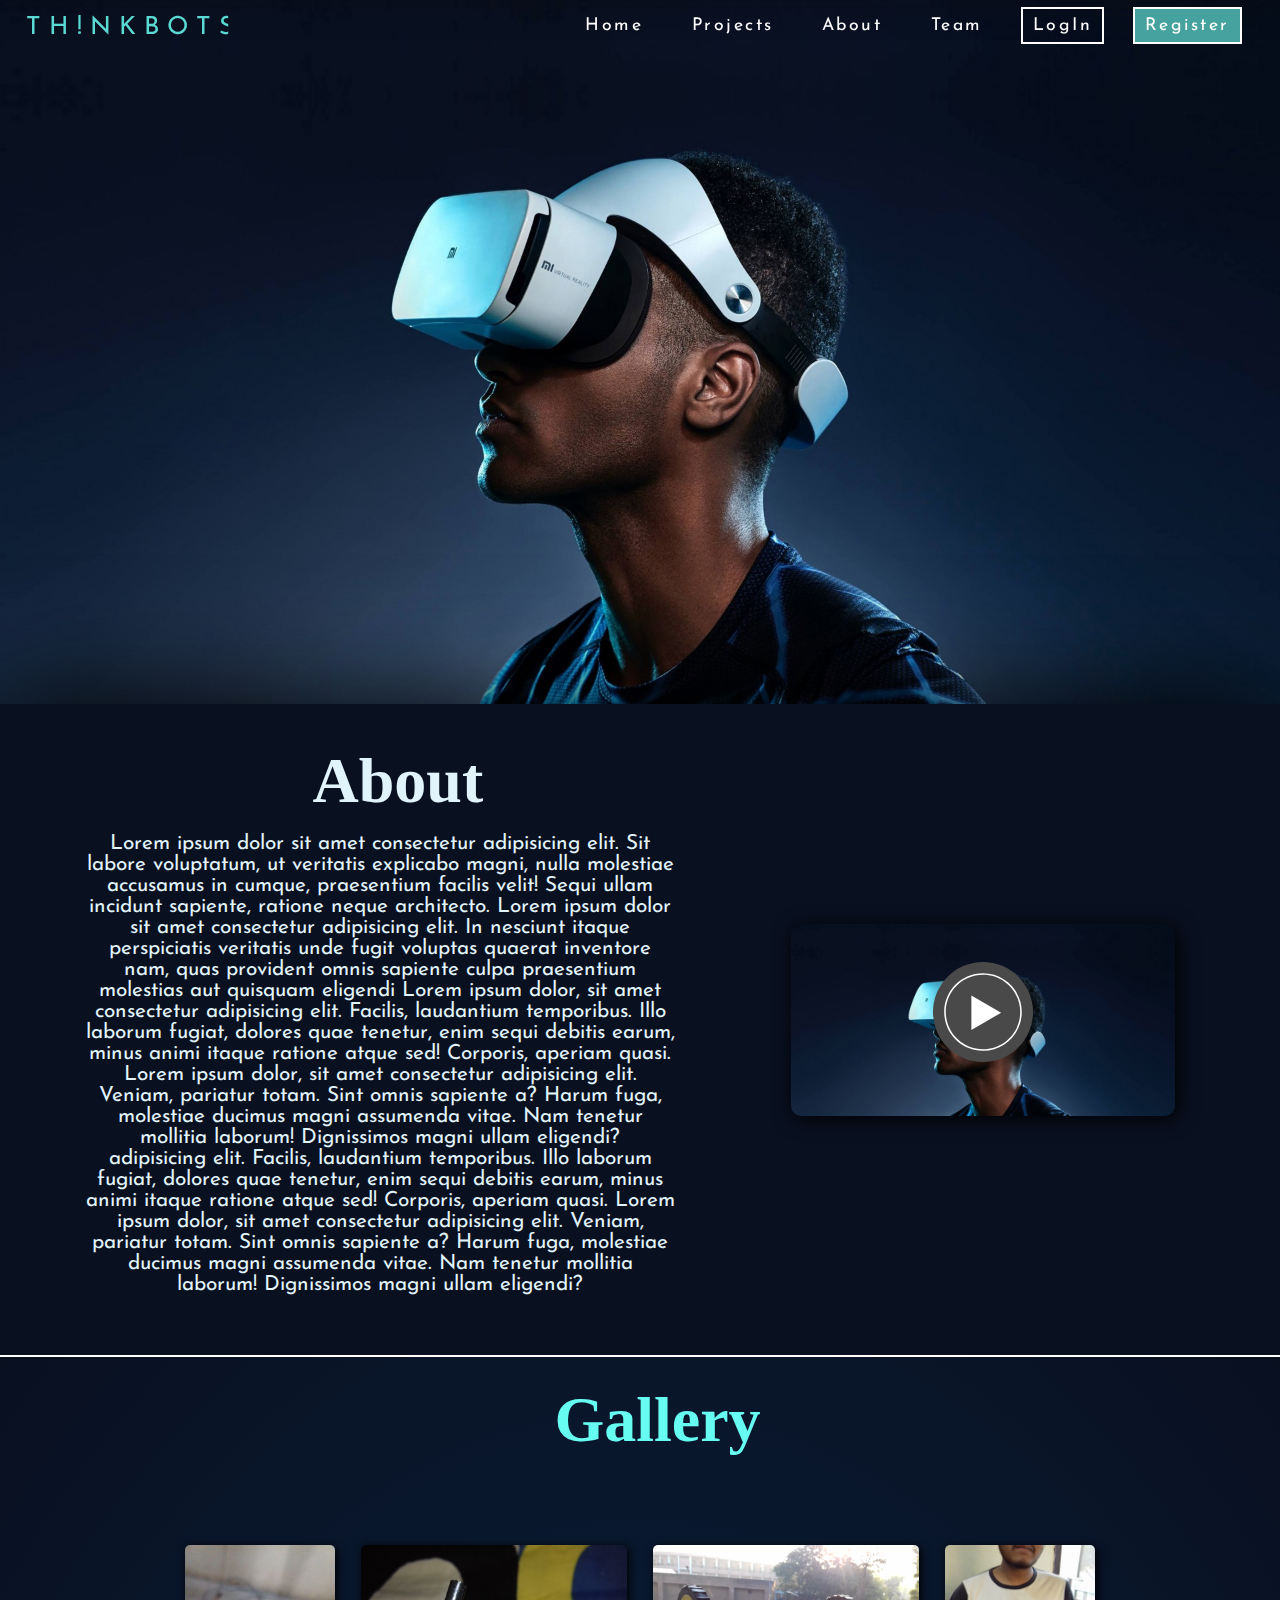
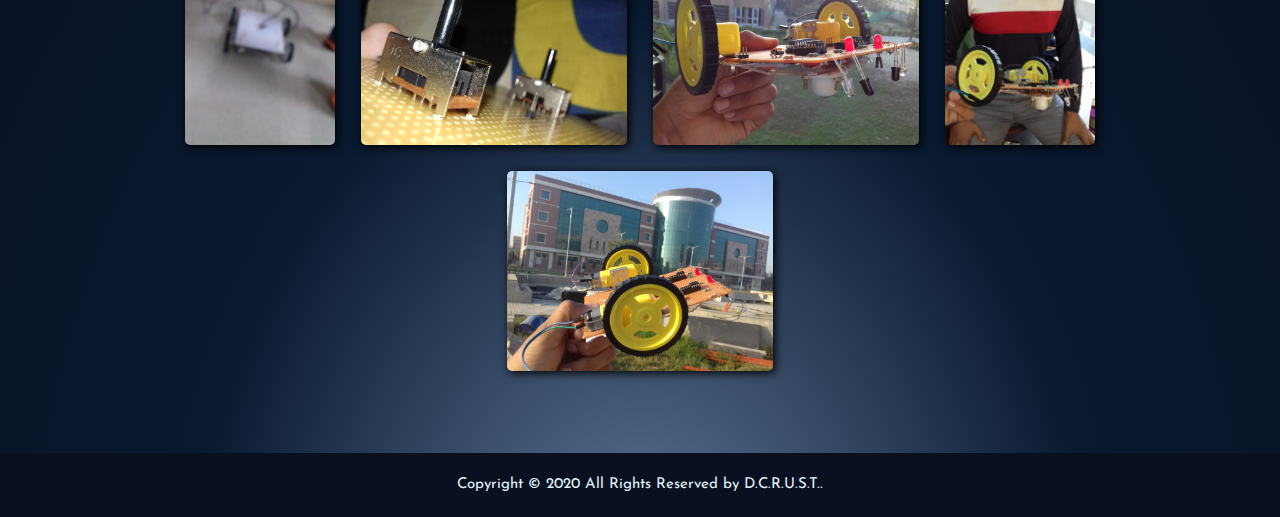
==== commit a363190d: "theme changed and minor updates" ====
--- a/index.html
+++ b/index.html
@@ -5,7 +5,7 @@
       <meta charset="UTF-8">
       <meta name="viewport" content="width=device-width, initial-scale=1.0">
       <meta http-equiv="X-UA-Compatible" content="ie=edge">
-      <title>Rhythm 2k20</title>
+      <title>THINKBOTS</title>
       <link href="https://fonts.googleapis.com/css?family=Josefin+Sans&display=swap" rel="stylesheet">
       <link rel="stylesheet" href="./css/index.css">
       <link rel="stylesheet" href="./css/animations-index.css">
@@ -18,8 +18,7 @@
 
       <div id="loading">
             <div id="loading-logo">
-                  <samp>RHYTHM <br> 2k20</samp>
-
+                  THINKBOTS
             </div>
       </div>
 
@@ -81,11 +80,11 @@
 
 
                   <a id="nav-item" class="home">Home </a>
-                  <a id="nav-item" class="events" href="events.html">Events </a>
+                  <a id="nav-item" class="events" href="./html/events.html">Projects </a>
                   <a id="nav-item" class="about" href="#about">About </a>
                   <a id="nav-item" class="team">Team </a>
-                  <a id="nav-item" class="log-in" href="login.html">LogIn</a>
-                  <a id="nav-item" class="register" href="regis.html">Register </a>
+                  <a id="nav-item" class="log-in" href="./html/login.html">LogIn</a>
+                  <a id="nav-item" class="register" href="./html/regis.html">Register </a>
 
 
 
@@ -155,11 +154,11 @@
 
 
                   <a id="nav-item" class="home">Home </a>
-                  <a id="nav-item" class="events" href="events.html">Events </a>
+                  <a id="nav-item" class="events" href="./html/events.html">Projects </a>
                   <a id="nav-item" class="about" href="#about">About </a>
                   <a id="nav-item" class="team">Team </a>
-                  <a id="nav-item" class="log-in" href="login.html">LogIn</a>
-                  <a id="nav-item" class="register" href="regis.html">Register </a>
+                  <a id="nav-item" class="log-in" href="./html/login.html">LogIn</a>
+                  <a id="nav-item" class="register" href="./html/regis.html">Register </a>
 
 
 
@@ -168,12 +167,6 @@
 
             </ul>
 
-            <div id="menu-btn">
-                  <div id="btn-bar" class="bar1"></div>
-                  <div id="btn-bar" class="bar2"></div>
-                  <div id="btn-bar" class="bar3"></div>
-            </div>
-
 
 
 
@@ -185,11 +178,11 @@
       <div id="intro">
 
 
-            <div id="intro-overlay"></div>
+            <!-- <div id="intro-overlay"></div> -->
             <!-- <a id="int-btn" href="regis.html">Register Now</a> -->
-
-
-            <!-- <div id='stars'></div>
+            <!-- 
+
+            <div id='stars'></div>
             <div id='stars2'></div>
             <div id='stars3'></div> -->
 
@@ -253,36 +246,82 @@
 
 
             <div class="about-right">
-                  <img id="about-img" src="./img/giphy.gif" alt="" srcset="">
-
-
-            </div>
-
-
-      </div>
-
-
-
-      </div>
-
-      <h1 id="gallery-head">Gallery</h1>
-      <div id="gallery">
-
-            <div id='stars'></div>
+                  <div id="about-video">
+
+
+                        <svg version="1.1" id="Layer_1" xmlns:xlink="http://www.w3.org/1999/xlink" x="0px" y="0px"
+                              viewBox="0 0 512 512" style="enable-background:new 0 0 512 512;" xml:space="preserve">
+                              <circle id="play-btn" cx="256" cy="256" r="256" />
+                              <g>
+                                    <polygon style="fill:#FFFFFF;"
+                                          points="348.88,259.824 196.472,171.84 196.472,347.816 	" />
+                                    <path style="fill:#FFFFFF;"
+                                          d="M256,65.464c105.064,0,190.536,85.472,190.536,190.536S361.064,446.536,256,446.536
+                                    S65.464,361.064,65.464,256S150.936,65.464,256,65.464 M256,57.464C146.352,57.464,57.464,146.352,57.464,256
+                                    S146.352,454.536,256,454.536S454.536,365.648,454.536,256S365.648,57.464,256,57.464L256,57.464z" />
+                              </g>
+                              <g>
+                              </g>
+                              <g>
+                              </g>
+                              <g>
+                              </g>
+                              <g>
+                              </g>
+                              <g>
+                              </g>
+                              <g>
+                              </g>
+                              <g>
+                              </g>
+                              <g>
+                              </g>
+                              <g>
+                              </g>
+                              <g>
+                              </g>
+                              <g>
+                              </g>
+                              <g>
+                              </g>
+                              <g>
+                              </g>
+                              <g>
+                              </g>
+                              <g>
+                              </g>
+                        </svg>
+                  </div>
+
+
+            </div>
+
+
+      </div>
+
+
+
+      </div>
+      <div class="gallSec">
+            <h1 id="gallery-head">Gallery</h1>
+            <div id="gallery">
+
+                  <!-- <div id='stars'></div>
             <div id='stars2'></div>
-            <div id='stars3'></div>
-
-            <img src="./img/University/dcrust-1.jpg" alt="" class="img_1" onclick="onimgclick(1)">
-            <img src="./img/University/dcrust-2.jpg" alt="" class="img_2" onclick="onimgclick(2)">
-            <img src="./img/University/dcrust-3.jpeg" alt="" class="img_3" onclick="onimgclick(3)">
-            <img src="./img/University/dcrust-4.jpg" alt="" class="img_4" onclick="onimgclick(4)">
-            <img src="./img/University/dcrust-10.jpeg" alt="" class="img_5" onclick="onimgclick(5)">
-            <img src="./img/University/dcrust-6.jpg" alt="" class="img_6" onclick="onimgclick(6)">
-            <img src="./img/University/dcrust-7.jpg" alt="" class="img_7" onclick="onimgclick(7)">
-            <img src="./img/University/dcrust-8.jpg" alt="" class="img_8" onclick="onimgclick(8)">
-
-
-
+            <div id='stars3'></div> -->
+
+                  <img src="./img/web/glry_1.jpg" alt="" class="img_1" onclick="onimgclick(1)">
+                  <img src="./img/web/glry_2.jpg" alt="" class="img_2" onclick="onimgclick(2)">
+                  <img src="./img/web/glry_3.jpg" alt="" class="img_3" onclick="onimgclick(3)">
+                  <img src="./img/web/glry_4.jpg" alt="" class="img_4" onclick="onimgclick(4)">
+                  <img src="./img/web/glry_5.jpg" alt="" class="img_5" onclick="onimgclick(5)">
+                  <!-- <img src="./" alt="" class="img_6" onclick="onimgclick(6)">
+            <img src="./" alt="" class="img_7" onclick="onimgclick(7)">
+            <img src="./" alt="" class="img_8" onclick="onimgclick(8)"> -->
+
+
+
+            </div>
       </div>
 
 
--- a/css/index.css
+++ b/css/index.css
@@ -1,3 +1,14 @@
+:root {
+    --dc: #091020;
+    --lllc: #E1F4FB;
+    --llc: #66fcf1;
+    --lc: #101d3a;
+    --rc: #1F2833;
+}
+
+
+
+
 #fest-video-mob {
     display: none;
 }
@@ -8,11 +19,7 @@
     font-family: monospace;
     padding: 0px;
     margin: 0px;
-    background: linear-gradient(-45deg, #1F2833,
-            #C5C6C7,
-            #45A29E, #66FCF1);
-    background-size: 400% 400%;
-    animation: gradient 10s ease infinite;
+    background-color: var(--rc);
 }
 
 @keyframes gradient {
@@ -34,7 +41,7 @@
 }
 
 * {
-    color: #C5C6C7;
+    color: var(--lllc);
     font-family: 'Josefin Sans', sans-serif;
     margin: 0px;
     padding: 0px;
@@ -52,7 +59,7 @@
 #loading {
 
 
-    background-color: #1F2833;
+    background-color: var(--dc);
     position: fixed;
     height: 100vh;
     width: 100%;
@@ -63,10 +70,12 @@
 }
 
 #loading-logo {
+
     font-size: 3em;
     margin-top: calc(50vh - 2em);
     animation: loadinglogo 0.5s linear infinite alternate;
 }
+
 
 
 
@@ -125,7 +134,7 @@
 nav {
     display: flex;
     justify-content: space-evenly;
-    background-color: #1F2833;
+    background-color: var(--dc);
     width: 100%;
     height: 50px;
     padding: 0px;
@@ -142,6 +151,10 @@
     top: 0px
 }
 
+#nav {
+    box-shadow: 0px 0px 50px rgb(14, 14, 14);
+}
+
 nav:hover {}
 
 
@@ -199,7 +212,21 @@
 
 
 
-
+#about-video svg {
+    position: relative;
+    left: 50%;
+    top: 20%;
+    transform: translateX(-50%);
+    fill: rgb(73, 73, 73);
+    height: 100px;
+    width: 100px;
+
+}
+
+#about-video:hover #play-btn {
+    fill: rgb(214, 27, 27);
+
+}
 
 
 
@@ -227,7 +254,7 @@
 
 .register {
     border: solid 2px white;
-    color: #1F2833;
+    color: var(--dc);
     background-color: #45A29E;
     padding-right: 10px;
 }
@@ -241,7 +268,7 @@
 
 .register:hover {
 
-    background-color: #1F2833;
+    background-color: var(--dc);
 }
 
 
@@ -264,8 +291,8 @@
     background-image: url(../img/web/vr_bg_1.jpg);
     background-size: 100% auto;
     background-repeat: no-repeat;
-    height: 60vw;
-    opacity: 0.8;
+    height: 55vw;
+    opacity: 1;
 }
 
 #intro-overlay {
@@ -274,7 +301,7 @@
     left: 0px;
     height: 110%;
     width: 100%;
-    background-color: #1F2833;
+    background-color: var(--dc);
     opacity: 0;
 
 }
@@ -282,12 +309,15 @@
 
 
 #about {
-    margin-top: 0vw;
     display: flex;
     flex-wrap: wrap;
     justify-content: space-evenly;
     flex-direction: row;
-    background-color: #1F2833;
+    background-color: var(--dc);
+    /* border-top: solid 1px white; */
+    border-bottom: solid 2px white;
+    box-shadow: 0px -1px 100px rgb(0, 0, 0);
+    padding: 20px 10px 40px 10px;
 }
 
 #about h1 {
@@ -317,15 +347,18 @@
     /* border: solid 2px black;s */
 }
 
-#about-img {
-    height: auto;
-    width: 100%;
+#about-video {
+    height: 15vw;
+    width: 30vw;
     border-radius: 10px;
     box-shadow: 3px 3px 20px black;
     transition: 0.5s;
-}
-
-#about-img:hover {
+    background-color: #45A29E;
+    background-image: url(../img/web/vr_bg_1.jpg);
+    background-size: 100%;
+}
+
+#about-video:hover {
     transform: scale(1.05);
 }
 
@@ -379,18 +412,24 @@
 }
 
 #gallery-head {
-    color: #0B0C10;
+    color: var(--llc);
     text-align: center;
     font-family: cursive;
     font-size: 4em;
-
+    margin-top: 2vw;
+
+}
+
+.gallSec {
+    background-image: radial-gradient(rgb(100, 124, 155), #091930, var(--dc));
+    background-size: 100% 250%;
 }
 
 
 
 #gallery {
     font-size: 2em;
-    margin: 10vw auto 20px auto;
+    margin: 2vw auto 20px auto;
     color: #0B0C10;
     height: auto;
     display: flex;
@@ -562,7 +601,7 @@
         display: flex;
         flex-direction: column;
         height: 120vh;
-        background-color: #1F2833;
+        background-color: var(--dc);
         justify-content: flex-start;
         width: 50%;
         padding: 0px;
@@ -676,33 +715,19 @@
     }
 
     #intro {
-        background-color: #C5C6C7;
-        background-image: none;
-        background-size: 100% auto;
+        background-image: url(../img/web/vr_bg_2.jpg);
+        background-size: auto 100%;
         background-repeat: no-repeat;
         height: 100vh;
 
     }
 
-    #intro {
-        background: linear-gradient(-45deg, #ee7752, #e73c7e, #23a6d5, #23d5ab);
-        background-size: 400% 400%;
-        animation: gradient 10s ease infinite;
-    }
-
-    @keyframes gradient {
-        0% {
-            background-position: 0% 50%;
-        }
-
-        30% {
-            background-position: 100% 50%;
-        }
-
-        100% {
-            background-position: 0% 50%;
-        }
-    }
+    /* #nav {
+        display: none;
+    } */
+
+
+
 
 
     #Layer_1 {
@@ -750,6 +775,18 @@
     }
 
     #fest-video-mob {
+
+        -moz-user-select: none;
+        /* Firefox */
+        -ms-user-select: none;
+        /* Internet Explorer */
+        -khtml-user-select: none;
+        /* KHTML browsers (e.g. Konqueror) */
+        -webkit-user-select: none;
+        /* Chrome, Safari, and Opera */
+        -webkit-touch-callout: none;
+
+        cursor: pointer;
         border: solid 2px white;
         padding: 10px;
         margin: 30px;
@@ -762,7 +799,10 @@
 
 
 
-
+    #ns {
+        /* display: none; */
+        z-index: 2;
+    }
 
 
 
@@ -800,6 +840,14 @@
 
 }
 
+/* #intro {
+    background-image: url(../img/web/vr_bg_2.jpg);
+    background-size: auto 100%;
+    background-repeat: no-repeat;
+    height: 70vh; 
+
+} */
+
 
 
 
@@ -809,7 +857,7 @@
 
 
 .site-footer {
-    background-color: #1F2833;
+    background-color: var(--dc);
     padding: 20px 0 20px;
     font-size: 15px;
     line-height: 24px;
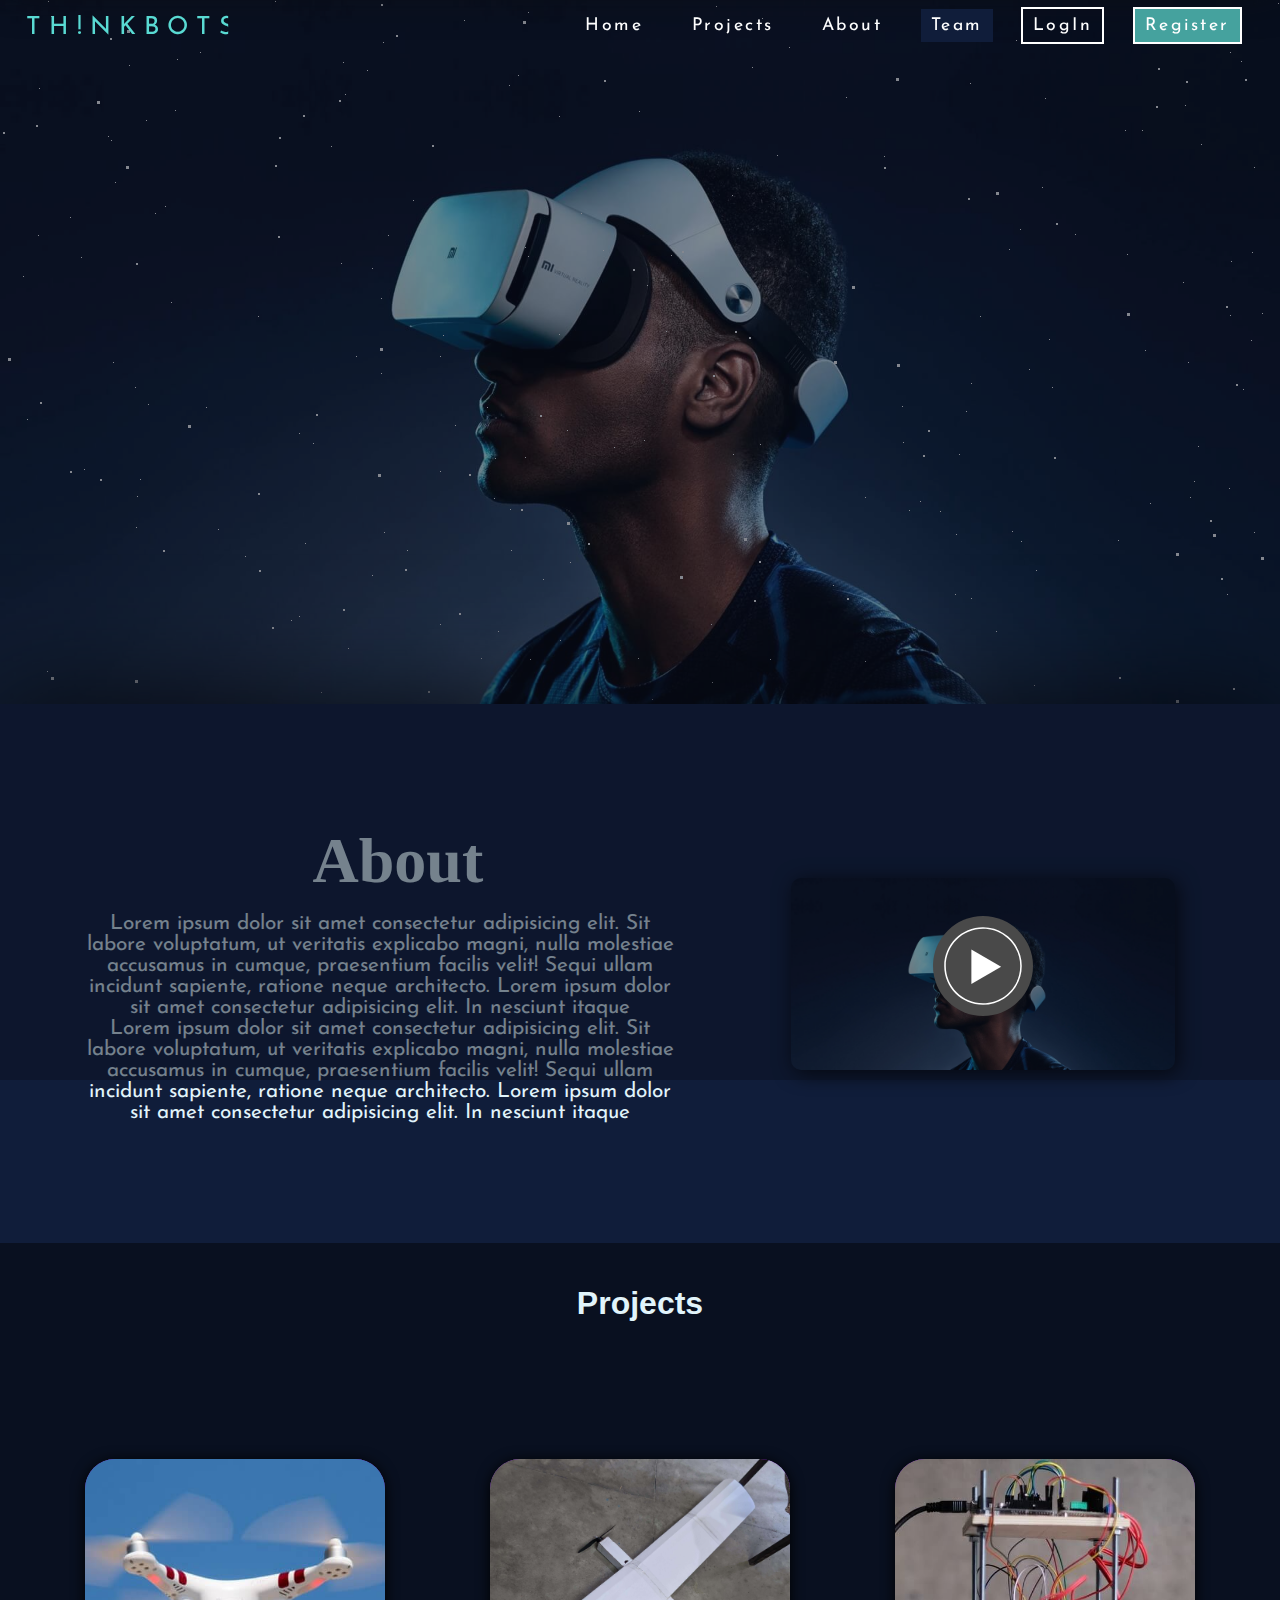
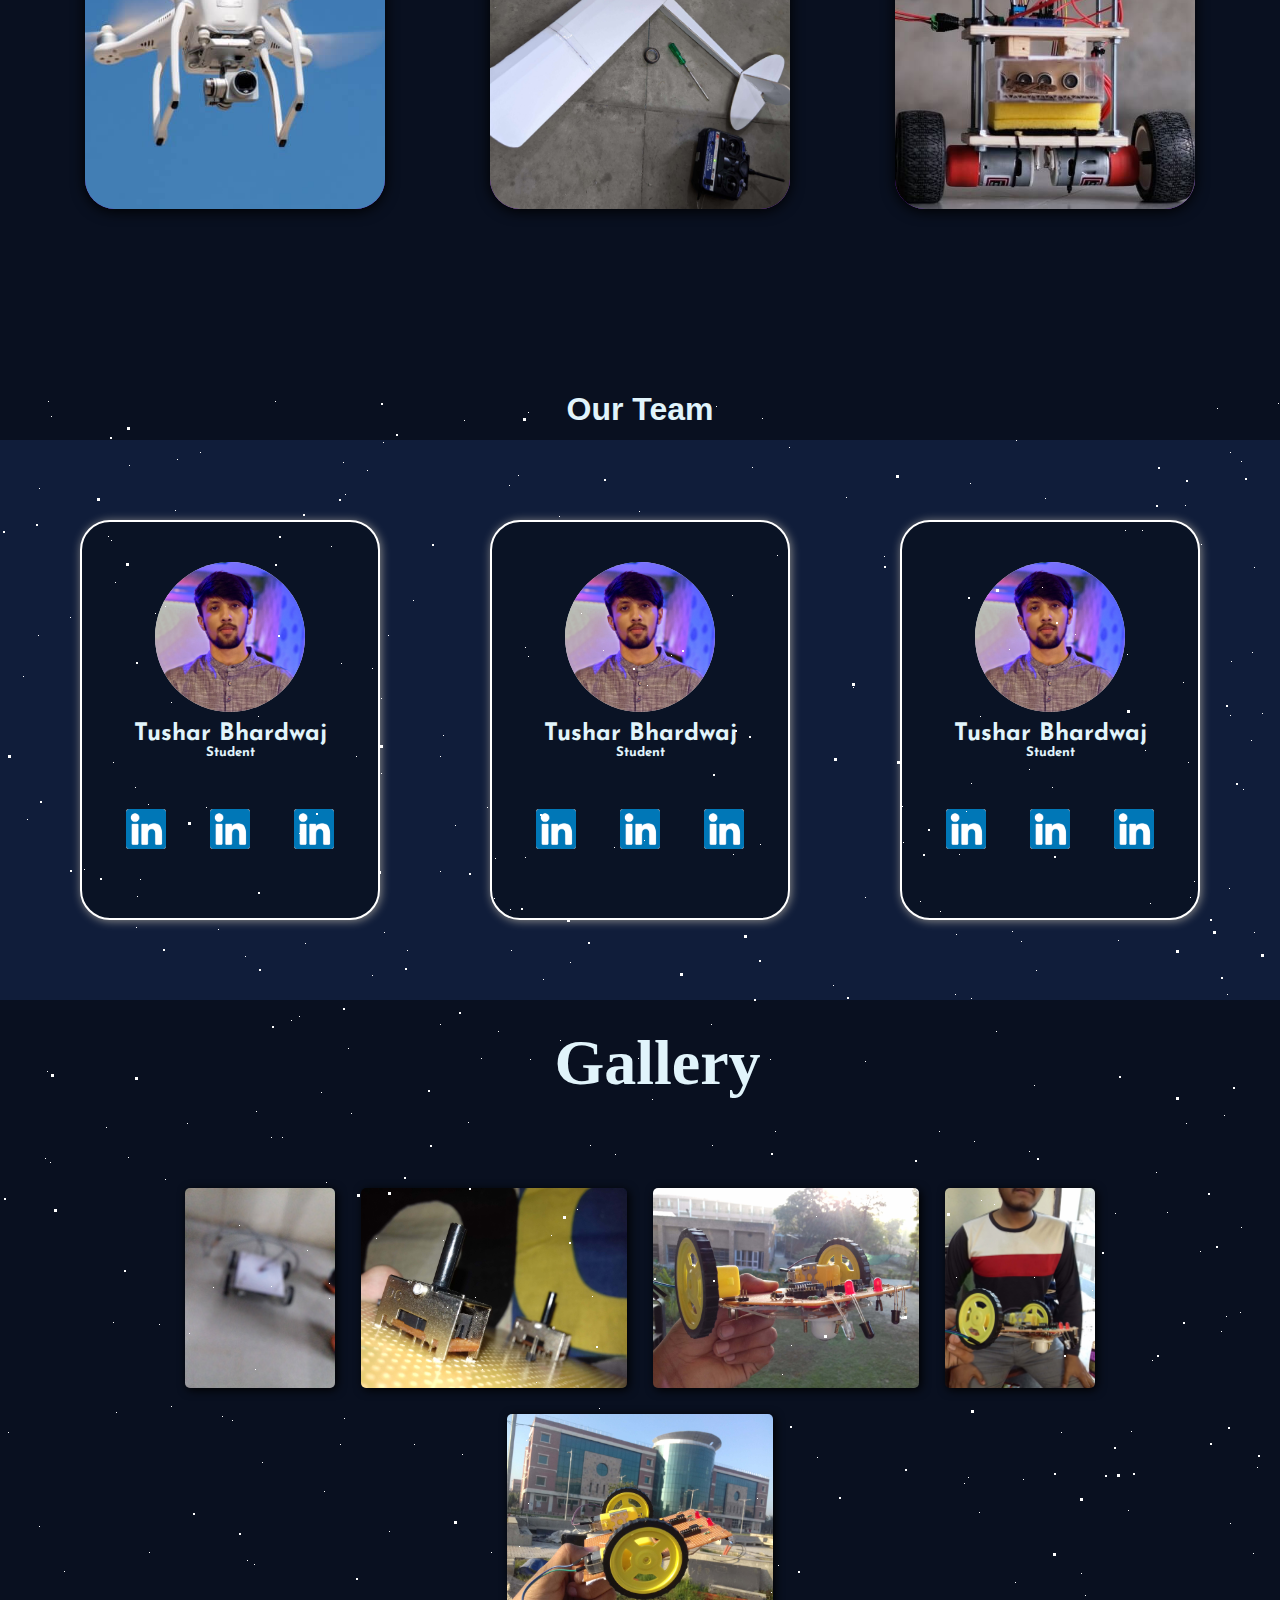
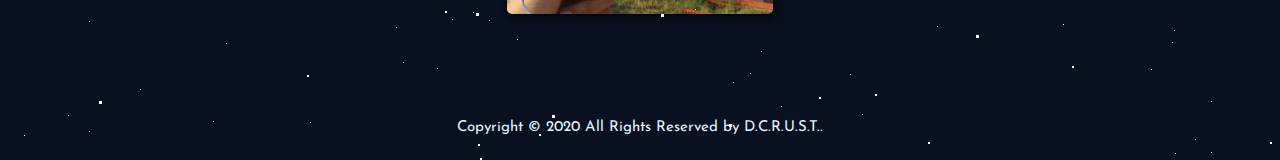
==== commit 23f4cdc4: "added project sec and team sec" ====
--- a/index.html
+++ b/index.html
@@ -10,6 +10,8 @@
       <link rel="stylesheet" href="./css/index.css">
       <link rel="stylesheet" href="./css/animations-index.css">
 
+
+
       <meta name="theme-color" content="#1F2833">
 
 </head>
@@ -178,13 +180,17 @@
       <div id="intro">
 
 
+            <div class="introOver"></div>
+
+
+
             <!-- <div id="intro-overlay"></div> -->
             <!-- <a id="int-btn" href="regis.html">Register Now</a> -->
-            <!-- 
+
 
             <div id='stars'></div>
             <div id='stars2'></div>
-            <div id='stars3'></div> -->
+            <div id='stars3'></div>
 
 
       </div>
@@ -215,29 +221,20 @@
                         sapiente,
                         ratione neque architecto.
                         Lorem ipsum dolor sit amet consectetur adipisicing elit. In nesciunt itaque
-                        perspiciatis
-                        veritatis unde fugit voluptas quaerat inventore nam, quas provident omnis sapiente
-                        culpa
-                        praesentium molestias aut quisquam eligendi Lorem ipsum dolor, sit amet consectetur
-                        adipisicing elit. Facilis, laudantium temporibus. Illo laborum fugiat, dolores quae
-                        tenetur, enim sequi debitis earum, minus animi itaque ratione atque sed! Corporis,
-                        aperiam
-                        quasi.
-                        Lorem ipsum dolor, sit amet consectetur adipisicing elit. Veniam, pariatur totam.
-                        Sint
-                        omnis sapiente a? Harum fuga, molestiae ducimus magni assumenda vitae. Nam tenetur
-                        mollitia laborum! Dignissimos magni ullam eligendi?
+
                   </p>
-                  <p>
-                        adipisicing elit. Facilis, laudantium temporibus. Illo laborum fugiat, dolores quae
-                        tenetur, enim sequi debitis earum, minus animi itaque ratione atque sed! Corporis,
-                        aperiam
-                        quasi.
-                        Lorem ipsum dolor, sit amet consectetur adipisicing elit. Veniam, pariatur totam.
-                        Sint
-                        omnis sapiente a? Harum fuga, molestiae ducimus magni assumenda vitae. Nam tenetur
-                        mollitia laborum! Dignissimos magni ullam eligendi?
+
+                  <p>Lorem ipsum dolor sit amet consectetur adipisicing elit. Sit labore voluptatum, ut
+                        veritatis
+                        explicabo
+                        magni, nulla molestiae accusamus in cumque, praesentium facilis velit! Sequi ullam
+                        incidunt
+                        sapiente,
+                        ratione neque architecto.
+                        Lorem ipsum dolor sit amet consectetur adipisicing elit. In nesciunt itaque
+
                   </p>
+
 
             </div>
 
@@ -302,6 +299,159 @@
 
 
       </div>
+
+      <div class="proSec">
+            <div class="drama con">
+
+
+                  <div class="eveH">
+
+                        <h1>Projects</h1>
+
+                  </div>
+
+                  <div id="events_con">
+
+
+
+
+
+                        <div class="event card 1">
+                              <div class="front "><img src="../img/web/tinified/drone_cam_1.jpg" alt=""></div>
+                              <div class="back ">
+                                    <h1>Drone</h1>
+                                    <p>Lorem ipsum dolor sit amet consectetur adipisicing elit. Voluptates porro natus,
+                                          quam sequi atque
+                                          quaerat quo! A, accusantium quae itaque, molestias iure animi nam minima
+                                          maiores commodi et ut
+                                          officiis.</p>
+
+
+
+                                    <div id="regBtn">More Info</div>
+                              </div>
+
+                        </div>
+                        <div class="event card 2">
+                              <div class="front "><img src="../img/web/tinified/rc_plane.jpg" alt=""></div>
+                              <div class="back ">
+                                    <h1>Rc Plane</h1>
+                                    <p>Lorem ipsum dolor sit amet consectetur adipisicing elit. Voluptates porro natus,
+                                          quam sequi atque
+                                          quaerat quo! A, accusantium quae itaque, molestias iure animi nam minima
+                                          maiores commodi et ut
+                                          officiis.</p>
+
+
+
+                                    <div id="regBtn">More Info</div>
+                              </div>
+
+                        </div>
+
+
+
+
+
+
+
+
+                        <div class="event card 5">
+                              <div class="front "><img src="../img/web/tinified/bot_sb_1.jpg" alt=""></div>
+                              <div class="back ">
+                                    <h1>Self Balancing Robo</h1>
+                                    <p>Lorem ipsum dolor sit amet consectetur adipisicing elit. Voluptates porro natus,
+                                          quam sequi atque
+                                          quaerat quo! A, accusantium quae itaque, molestias iure animi nam minima
+                                          maiores commodi et ut
+                                          officiis.</p>
+
+
+                                    <div id="regBtn">More Info</div>
+                              </div>
+
+                        </div>
+
+
+
+
+                  </div>
+
+            </div>
+
+
+
+
+      </div>
+
+
+      <div class="eveH">
+
+            <h1>Our Team</h1>
+
+      </div>
+
+      <div class="team">
+
+
+            <div class="proCard">
+
+                  <div class="proimg"><img src="./img/web/tushar_single_intro2k19.jpeg" alt=""></div>
+
+                  <h2><strong>Tushar Bhardwaj</strong></h2>
+                  <h5><strong>Student</strong></h5>
+
+                  <div class="social">
+                        <img src="./img/web/linklogo.png" alt="">
+                        <img src="./img/web/linklogo.png" alt="">
+                        <img src="./img/web/linklogo.png" alt="">
+                  </div>
+
+
+
+
+
+            </div>
+            <div class="proCard">
+
+                  <div class="proimg"><img src="./img/web/tushar_single_intro2k19.jpeg" alt=""></div>
+
+                  <h2><strong>Tushar Bhardwaj</strong></h2>
+                  <h5><strong>Student</strong></h5>
+
+                  <div class="social">
+                        <img src="./img/web/linklogo.png" alt="">
+                        <img src="./img/web/linklogo.png" alt="">
+                        <img src="./img/web/linklogo.png" alt="">
+                  </div>
+
+
+
+
+
+            </div>
+            <div class="proCard">
+
+                  <div class="proimg"><img src="./img/web/tushar_single_intro2k19.jpeg" alt=""></div>
+
+                  <h2><strong>Tushar Bhardwaj</strong></h2>
+                  <h5><strong>Student</strong></h5>
+
+                  <div class="social">
+                        <img src="./img/web/linklogo.png" alt="">
+                        <img src="./img/web/linklogo.png" alt="">
+                        <img src="./img/web/linklogo.png" alt="">
+                  </div>
+
+
+
+
+
+            </div>
+
+
+      </div>
+
       <div class="gallSec">
             <h1 id="gallery-head">Gallery</h1>
             <div id="gallery">
@@ -310,11 +460,11 @@
             <div id='stars2'></div>
             <div id='stars3'></div> -->
 
-                  <img src="./img/web/glry_1.jpg" alt="" class="img_1" onclick="onimgclick(1)">
-                  <img src="./img/web/glry_2.jpg" alt="" class="img_2" onclick="onimgclick(2)">
-                  <img src="./img/web/glry_3.jpg" alt="" class="img_3" onclick="onimgclick(3)">
-                  <img src="./img/web/glry_4.jpg" alt="" class="img_4" onclick="onimgclick(4)">
-                  <img src="./img/web/glry_5.jpg" alt="" class="img_5" onclick="onimgclick(5)">
+                  <img src="./img/web/tinified/glry_1.jpg" alt="" class="img_1" onclick="onimgclick(1)">
+                  <img src="./img/web/tinified/glry_2.jpg" alt="" class="img_2" onclick="onimgclick(2)">
+                  <img src="./img/web/tinified/glry_3.jpg" alt="" class="img_3" onclick="onimgclick(3)">
+                  <img src="./img/web/tinified/glry_4.jpg" alt="" class="img_4" onclick="onimgclick(4)">
+                  <img src="./img/web/tinified/glry_5.jpg" alt="" class="img_5" onclick="onimgclick(5)">
                   <!-- <img src="./" alt="" class="img_6" onclick="onimgclick(6)">
             <img src="./" alt="" class="img_7" onclick="onimgclick(7)">
             <img src="./" alt="" class="img_8" onclick="onimgclick(8)"> -->
--- a/css/index.css
+++ b/css/index.css
@@ -6,6 +6,15 @@
     --rc: #1F2833;
 }
 
+/* :root {
+    --dc: #2F3B4E;
+    --lllc: #E1F4FB;
+    --llc: #66fcf1;
+    --lc: #F5F7F7;
+    --rc: #1F2833;
+    --ddc: #2F3B4E
+} */
+
 
 
 
@@ -19,7 +28,7 @@
     font-family: monospace;
     padding: 0px;
     margin: 0px;
-    background-color: var(--rc);
+    background-color: var(--dc);
 }
 
 @keyframes gradient {
@@ -288,7 +297,7 @@
 
 #intro {
     background-color: #0B0C10;
-    background-image: url(../img/web/vr_bg_1.jpg);
+    background-image: url(../img/web/tinified/vr_bg_1.jpg);
     background-size: 100% auto;
     background-repeat: no-repeat;
     height: 55vw;
@@ -313,11 +322,12 @@
     flex-wrap: wrap;
     justify-content: space-evenly;
     flex-direction: row;
-    background-color: var(--dc);
+    background-color: var(--lc);
+    color: var(--lllc);
     /* border-top: solid 1px white; */
-    border-bottom: solid 2px white;
+    /* border-bottom: solid 2px white; */
     box-shadow: 0px -1px 100px rgb(0, 0, 0);
-    padding: 20px 10px 40px 10px;
+    padding: 100px 10px 100px 10px;
 }
 
 #about h1 {
@@ -363,6 +373,14 @@
 }
 
 
+.introOver {
+    position: absolute;
+    height: 120%;
+    width: 100%;
+    background-color: var(--dc);
+    opacity: 0.5;
+}
+
 
 
 
@@ -412,7 +430,7 @@
 }
 
 #gallery-head {
-    color: var(--llc);
+    color: var(--lllc);
     text-align: center;
     font-family: cursive;
     font-size: 4em;
@@ -421,8 +439,10 @@
 }
 
 .gallSec {
-    background-image: radial-gradient(rgb(100, 124, 155), #091930, var(--dc));
-    background-size: 100% 250%;
+
+
+    background-color: var(--dc);
+    color: var(--lllc);
 }
 
 
@@ -863,4 +883,212 @@
     line-height: 24px;
     color: #737373;
     text-align: center;
+}
+
+
+
+/* project page  */
+
+.card {
+    position: relative;
+    height: 350px;
+    width: 300px;
+    /* border: solid 1px black; */
+    perspective: 1000px;
+    transform-style: preserve-3d;
+    margin: 50px;
+    margin-top: 35px;
+    overflow: visible;
+    z-index: 2;
+}
+
+
+.front,
+.back {
+    position: absolute;
+    width: 300px;
+    height: 350px;
+    backface-visibility: hidden;
+    -moz-backface-visibility: hidden;
+    -webkit-backface-visibility: hidden;
+    text-align: center;
+    background-color: blueviolet;
+    transition: transform 1s;
+    border-radius: 30px;
+    overflow: hidden;
+    box-shadow: 0px 2px 14px black;
+
+    /* margin: 20px auto 20px auto; */
+}
+
+
+
+#regBtn {
+    border: solid 1px white;
+    padding: 5px;
+    width: 50%;
+    margin-left: auto;
+    margin-right: auto;
+    cursor: pointer;
+    margin-top: 30px;
+
+}
+
+.front img {
+    height: 100%;
+    width: 100%;
+}
+
+.front {}
+
+.back {
+    transform: rotateY(180deg);
+    background-color: var(--dc);
+    padding: 20px;
+    border: solid 2px white;
+    box-sizing: border-box;
+}
+
+.card:hover .front {
+    transform: rotateY(180deg)
+}
+
+.card:hover .back {
+    transform: rotateY(360deg)
+}
+
+
+
+#events_con {
+    background-color: var(--dc);
+    ;
+}
+
+
+
+#events_con {
+    display: flex;
+    flex-direction: row;
+    flex-wrap: wrap;
+    justify-content: space-evenly;
+    background-color: var(--dc);
+
+
+
+}
+
+
+#events_con {
+    overflow-x: hidden;
+    font-family: monospace;
+    padding: 0px;
+    margin-top: 90px;
+    margin-bottom: 90px;
+    background-color: var(--dc);
+}
+
+.drama {
+    text-align: center;
+}
+
+.con {
+    padding: 30px;
+    background-color: var(--dc);
+
+}
+
+
+.eveH {
+    margin: 0px;
+    width: 100%;
+    background-color: var(--dc);
+    /* position: -webkit-sticky; */
+    /* position: sticky; */
+    padding: 2px;
+    top: 50px;
+    right: 0px;
+    z-index: 5;
+    text-align: center;
+
+
+
+}
+
+.eveH h1 {
+    margin: 10px;
+}
+
+.proSec {
+    background-color: var(--dc);
+    color: var(--lllc);
+}
+
+.proCard h2 {
+    color: white;
+}
+
+/* team section  */
+
+
+.team {
+    display: flex;
+    flex-wrap: wrap;
+    justify-content: space-evenly;
+
+    background-color: var(--lc);
+    color: var(--ddc);
+}
+
+.proCard {
+    height: 400px;
+    width: 300px;
+    background-color: #0a1325;
+    border-radius: 30px;
+    border: solid 2px white;
+    margin: 80px 30px 80px 30px;
+    text-align: center;
+    box-shadow: 1px 1px 10px rgb(143,
+            142,
+            140);
+}
+
+h5 {
+    color: rgb(211, 195, 195);
+}
+
+
+.proimg {
+    height: 150px;
+    width: 150px;
+    border-radius: 80px;
+    background-color: #d0d2d8;
+    margin: 40px auto 10px auto;
+    overflow: hidden;
+
+
+}
+
+
+
+.proimg img {
+    /* height: 150px; */
+    width: 150px;
+    overflow: hidden;
+}
+
+
+
+
+.social {
+    margin-top: 50px;
+    display: flex;
+    justify-content: space-evenly;
+
+}
+
+.social img {
+    border-radius: 3px;
+    height: 40px;
+    width: 40px;
+
 }